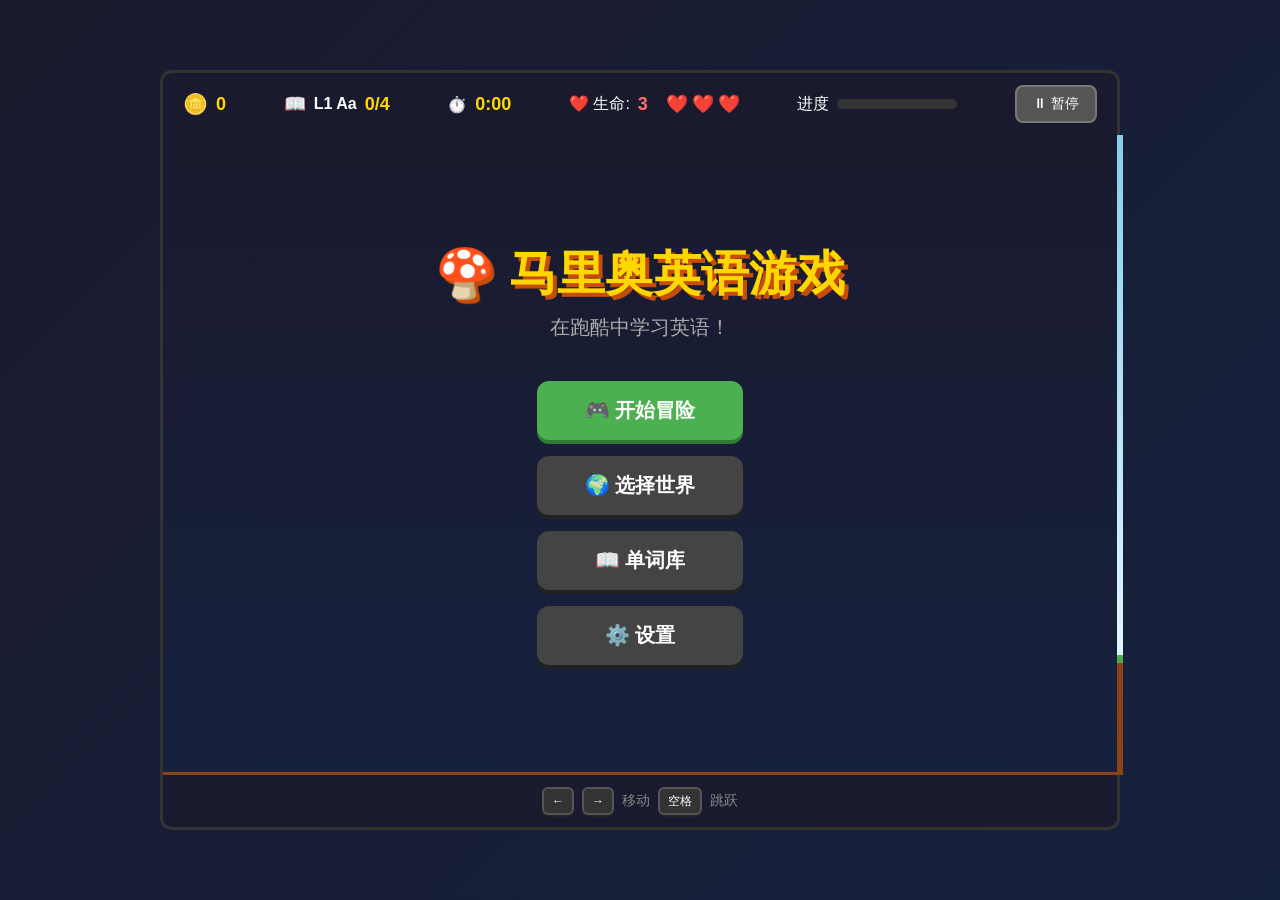
==== index.html @ fed40b37 "feat: 超级马里奥英语单词游戏 - 初始版本 - Canvas 渲染引擎，支持精灵图绘制 - 玩家控制系统（移动、跳跃、二段跳） - 敌人系统（Goomba） - 物品系统（金币、蘑菇、星星） -" ====
<!DOCTYPE html>
<html lang="zh-CN">
<head>
    <meta charset="UTF-8">
    <meta name="viewport" content="width=device-width, initial-scale=1.0">
    <title>🍄 马里奥英语游戏</title>
    <link rel="stylesheet" href="css/game.css">
</head>
<body>
    <div id="game-container">
        <div id="game-header">
            <div class="ui-item">
                <span class="ui-coins">🪙</span>
                <span id="coin-count">0</span>
            </div>
            <div class="ui-item">
                <span class="ui-words">📖</span>
                <span id="level-info">L1 Aa</span>
                <span id="word-progress">0/4</span>
            </div>
            <div class="ui-item">
                <span>⏱️</span>
                <span id="game-timer">0:00</span>
            </div>
            <div class="ui-item lives-display">
                <span>❤️ 生命:</span>
                <span id="lives-count">3</span>
                <div class="lives-hearts" id="lives-hearts">
                    <span class="heart">❤️</span>
                    <span class="heart">❤️</span>
                    <span class="heart">❤️</span>
                </div>
            </div>
            <div class="ui-item">
                <span>进度</span>
                <div class="ui-progress-bar">
                    <div id="progress-fill" class="ui-progress-fill" style="width: 0%"></div>
                </div>
            </div>
            <button id="pause-btn" class="pause-btn">⏸ 暂停</button>
        </div>

        <div id="game-canvas-container">
            <canvas id="game-canvas" width="960" height="640"></canvas>

            <div id="main-menu" class="menu-screen">
                <h1>🍄 马里奥英语游戏</h1>
                <p class="subtitle">在跑酷中学习英语！</p>
                <div class="menu-buttons">
                    <button id="start-btn" class="menu-btn primary">🎮 开始冒险</button>
                    <button id="world-select-btn" class="menu-btn">🌍 选择世界</button>
                    <button id="word-library-btn" class="menu-btn">📖 单词库</button>
                    <button id="settings-btn" class="menu-btn">⚙️ 设置</button>
                </div>
            </div>

            <div id="word-card-modal" class="modal hidden">
                <div class="word-card">
                    <div class="word-card-header">
                        <span id="word-icon" class="word-icon">🍎</span>
                        <div class="word-text">
                            <span id="word-english" class="word-english">apple</span>
                            <span id="word-phonetic" class="word-phonetic">/ˈæpl/</span>
                        </div>
                    </div>
                    <div id="word-sentence" class="word-sentence">
                        I want to eat an <span class="blank"></span>.
                    </div>
                    <div id="word-options" class="word-options">
                    </div>
                </div>
            </div>

            <div id="boss-card-modal" class="modal hidden">
                <div class="boss-screen">
                    <div class="boss-hp-bar">
                        <div id="boss-hp-fill" class="boss-hp-fill" style="width: 100%"></div>
                    </div>
                    <div id="boss-hp-label" class="boss-hp-label">库巴 HP</div>
                    <div id="boss-sprite" class="boss-sprite"></div>
                    <div class="word-card word-card-boss">
                        <div id="boss-progress" class="boss-progress">
                            <div class="boss-dot"></div>
                            <div class="boss-dot"></div>
                            <div class="boss-dot"></div>
                        </div>
                        <div id="boss-sentence" class="word-card-header">
                            <span id="boss-english">I want to eat an ___.</span>
                        </div>
                        <div id="boss-translation" class="word-sentence">
                            我想吃一个___。
                        </div>
                        <div id="boss-options" class="word-options">
                        </div>
                    </div>
                </div>
            </div>

            <div id="level-complete-modal" class="modal hidden">
                <div class="level-complete">
                    <div id="coin-rain" class="coin-rain"></div>
                    <div id="complete-title" class="level-complete-title">🎉 第一关通过！</div>
                    <div id="complete-subtitle" class="level-complete-sub">Letter Aa</div>
                    <div class="level-complete-stats">
                        <div class="stat-box">
                            <div id="correct-count" class="stat-num">4/4</div>
                            <div class="stat-label">答对单词</div>
                        </div>
                        <div class="stat-box">
                            <div id="coins-earned" class="stat-num">25</div>
                            <div class="stat-label">金币</div>
                        </div>
                        <div class="stat-box">
                            <div id="letters-learned" class="stat-num">Aa ✓</div>
                            <div class="stat-label">已学字母</div>
                        </div>
                    </div>
                    <button id="next-level-btn" class="level-complete-btn">进入第二关 →</button>
                </div>
            </div>

            <div id="world-select-modal" class="modal hidden">
                <div class="world-select">
                    <h2>🌍 选择世界</h2>
                    <div id="world-list" class="world-list">
                    </div>
                    <button id="close-world-btn" class="close-btn">← 返回</button>
                </div>
            </div>

            <div id="pause-modal" class="modal hidden">
                <div class="pause-menu">
                    <h2>⏸️ 游戏暂停</h2>
                    <div class="pause-buttons">
                        <button id="resume-btn" class="menu-btn primary">▶️ 继续</button>
                        <button id="restart-btn" class="menu-btn">🔄 重新开始</button>
                        <button id="quit-btn" class="menu-btn">🏠 返回主菜单</button>
                    </div>
                </div>
            </div>

            <div id="level-select-modal" class="modal hidden">
                <div class="level-select">
                    <h2 id="world-title">🌿 世界1：草地王国</h2>
                    <div id="level-list" class="level-list">
                    </div>
                    <button id="close-level-btn" class="close-btn">← 返回</button>
                </div>
            </div>
        </div>

        <div id="game-controls">
            <div class="control-hint">
                <span class="key">←</span> <span class="key">→</span> 移动
                <span class="key">空格</span> 跳跃
            </div>
        </div>
    </div>

    <script src="js/data/words.js"></script>
    <script src="js/data/progress.js"></script>
    <script src="js/engine/Input.js"></script>
    <script src="js/engine/Physics.js"></script>
    <script src="js/engine/SpriteLoader.js"></script>
    <script src="js/engine/Renderer.js"></script>
    <script src="js/engine/SoundManager.js"></script>
    <script src="js/entities/Player.js"></script>
    <script src="js/entities/Goomba.js"></script>
    <script src="js/entities/Items.js"></script>
    <script src="js/entities/Boss.js"></script>
    <script src="js/levels/LevelManager.js"></script>
    <script src="js/ui/WordCard.js"></script>
    <script src="js/ui/GameUI.js"></script>
    <script src="js/engine/GameEngine.js"></script>
    <script src="js/main.js"></script>
</body>
</html>
---- css/game.css ----
:root {
    --sky-blue: #5c94fc;
    --grass-green: #8BCE63;
    --ground-brown: #c84c09;
    --mario-red: #E53935;
    --mario-skin: #FFCCBC;
    --mario-brown: #6D4C41;
    --mario-blue: #1E88E5;
    --mario-yellow: #FDD835;
    --gold: #FFD700;
    --orange: #FFA000;
    --koopa-green: #4CAF50;
    --dark-green: #2E7D32;
    --ui-bg: #1a1a2e;
    --ui-bg-light: #16213e;
}

* {
    margin: 0;
    padding: 0;
    box-sizing: border-box;
}

body {
    font-family: 'Segoe UI', 'Arial', sans-serif;
    background: linear-gradient(135deg, #1a1a2e 0%, #16213e 100%);
    min-height: 100vh;
    display: flex;
    justify-content: center;
    align-items: center;
    color: #fff;
}

#game-container {
    display: flex;
    flex-direction: column;
    align-items: center;
    gap: 0;
}

#game-header {
    width: 960px;
    display: flex;
    justify-content: space-between;
    align-items: center;
    padding: 12px 20px;
    background: var(--ui-bg);
    border-radius: 12px 12px 0 0;
    border: 3px solid #333;
    border-bottom: none;
}

.ui-item {
    display: flex;
    align-items: center;
    gap: 8px;
    font-size: 16px;
}

.ui-coins {
    font-size: 20px;
}

#coin-count, #word-progress, #game-timer {
    color: var(--gold);
    font-weight: 700;
    font-size: 18px;
}

#level-info {
    color: #fff;
    font-weight: 600;
}

.lives-display {
    display: flex;
    align-items: center;
    gap: 8px;
    font-size: 16px;
}

#lives-count {
    color: #ff6b6b;
    font-weight: 700;
    font-size: 18px;
    min-width: 20px;
    display: inline-block;
}

.lives-hearts {
    display: flex;
    gap: 4px;
}

.lives-hearts .heart {
    font-size: 18px;
    transition: all 0.3s ease;
}

.lives-hearts .heart.lost {
    opacity: 0.2;
    filter: grayscale(100%);
}

.ui-words {
    font-size: 18px;
}

.ui-progress-bar {
    width: 120px;
    height: 10px;
    background: #333;
    border-radius: 5px;
    overflow: hidden;
}

.ui-progress-fill {
    height: 100%;
    background: linear-gradient(90deg, var(--koopa-green), #8BC34A);
    border-radius: 5px;
    transition: width 0.3s ease;
}

.pause-btn {
    background: #555;
    color: #fff;
    border: 2px solid #777;
    border-radius: 8px;
    padding: 8px 16px;
    font-size: 14px;
    cursor: pointer;
    transition: all 0.2s;
}

.pause-btn:hover {
    background: #666;
    transform: scale(1.02);
}

#game-canvas-container {
    position: relative;
    width: 960px;
    height: 640px;
    border: 3px solid #333;
    border-top: none;
}

#game-canvas {
    display: block;
    background: var(--sky-blue);
    image-rendering: pixelated;
    image-rendering: crisp-edges;
}

.menu-screen {
    position: absolute;
    top: 0;
    left: 0;
    width: 100%;
    height: 100%;
    display: flex;
    flex-direction: column;
    align-items: center;
    justify-content: center;
    background: linear-gradient(180deg, var(--ui-bg) 0%, var(--ui-bg-light) 100%);
    z-index: 100;
}

.menu-screen.hidden {
    display: none;
}

.menu-screen h1 {
    font-size: 48px;
    color: var(--gold);
    text-shadow: 4px 4px 0 var(--ground-brown);
    margin-bottom: 8px;
}

.menu-screen .subtitle {
    font-size: 20px;
    color: #aaa;
    margin-bottom: 40px;
}

.menu-buttons {
    display: flex;
    flex-direction: column;
    gap: 16px;
}

.menu-btn {
    padding: 16px 48px;
    font-size: 20px;
    font-weight: 600;
    border: none;
    border-radius: 12px;
    cursor: pointer;
    transition: all 0.2s;
    background: #444;
    color: #fff;
    box-shadow: 0 4px 0 #222;
}

.menu-btn:hover {
    transform: translateY(-2px);
    box-shadow: 0 6px 0 #222;
}

.menu-btn:active {
    transform: translateY(2px);
    box-shadow: 0 2px 0 #222;
}

.menu-btn.primary {
    background: var(--koopa-green);
    box-shadow: 0 4px 0 var(--dark-green);
}

.menu-btn.primary:hover {
    background: #5cb85c;
}

.modal {
    position: absolute;
    top: 0;
    left: 0;
    width: 100%;
    height: 100%;
    display: flex;
    align-items: center;
    justify-content: center;
    z-index: 200;
}

.modal.hidden {
    display: none;
}

.word-card {
    width: 420px;
    background: #ffffff;
    border-radius: 16px;
    padding: 24px;
    box-shadow: 0 8px 32px rgba(0, 0, 0, 0.35);
    text-align: center;
    color: #333;
    animation: cardPop 0.3s ease;
}

@keyframes cardPop {
    0% { transform: scale(0.8); opacity: 0; }
    100% { transform: scale(1); opacity: 1; }
}

.word-card-header {
    display: flex;
    align-items: center;
    justify-content: center;
    gap: 12px;
    margin-bottom: 20px;
}

.word-icon {
    font-size: 52px;
    line-height: 1;
}

.word-text {
    display: flex;
    flex-direction: column;
    align-items: flex-start;
}

.word-english {
    font-size: 36px;
    font-weight: 700;
    color: #1a1a2e;
    letter-spacing: 1px;
}

.word-phonetic {
    font-size: 14px;
    color: #888;
    font-style: italic;
    margin-top: 2px;
}

.word-sentence {
    font-size: 17px;
    color: #666;
    margin-bottom: 24px;
    padding: 14px 24px;
    background: #f5f5f5;
    border-radius: 10px;
    line-height: 1.6;
}

.word-sentence .blank {
    display: inline-block;
    width: 100px;
    border-bottom: 3px solid #e53935;
    margin: 0 6px;
    vertical-align: bottom;
}

.word-options {
    display: grid;
    grid-template-columns: 1fr 1fr;
    gap: 14px;
}

.word-option {
    padding: 16px 20px;
    background: #f0f0f0;
    border: 2px solid #e0e0e0;
    border-radius: 10px;
    font-size: 17px;
    font-weight: 500;
    cursor: pointer;
    transition: all 0.15s;
    color: #333;
}

.word-option:hover {
    background: #e8e8e8;
    border-color: #ccc;
}

.word-option.correct {
    background: #E8F5E9;
    border-color: #4CAF50;
    border-width: 2px;
    color: #2E7D32;
    animation: pop 0.2s ease;
}

.word-option.correct::before {
    content: '✓ ';
    color: #4CAF50;
    font-weight: bold;
}

.word-option.wrong {
    background: #FFEBEE;
    border-color: #E53935;
    border-width: 2px;
    color: #C62828;
    animation: shake 0.25s ease;
}

.word-option.wrong::before {
    content: '✗ ';
    color: #E53935;
    font-weight: bold;
}

@keyframes pop {
    0% { transform: scale(1); }
    50% { transform: scale(1.08); }
    100% { transform: scale(1); }
}

@keyframes shake {
    0% { transform: translateX(0); }
    25% { transform: translateX(-8px); }
    50% { transform: translateX(8px); }
    75% { transform: translateX(-4px); }
    100% { transform: translateX(0); }
}

.boss-screen {
    width: 100%;
    height: 100%;
    background: linear-gradient(180deg, #1a0a2e 0%, #2d1b4e 60%, #3d2b1e 62%);
    display: flex;
    flex-direction: column;
    align-items: center;
    justify-content: center;
    position: relative;
}

.boss-hp-bar {
    position: absolute;
    top: 30px;
    left: 50%;
    transform: translateX(-50%);
    width: 250px;
    height: 20px;
    background: #333;
    border-radius: 10px;
    border: 3px solid #666;
    overflow: hidden;
}

.boss-hp-fill {
    height: 100%;
    background: linear-gradient(90deg, var(--mario-red), #FF5722);
    border-radius: 7px;
    transition: width 0.5s ease;
}

.boss-hp-label {
    position: absolute;
    top: 58px;
    left: 50%;
    transform: translateX(-50%);
    font-size: 14px;
    color: #aaa;
}

.boss-sprite {
    position: absolute;
    top: 100px;
    left: 50%;
    transform: translateX(-50%);
    font-size: 120px;
}

.word-card-boss {
    border: 4px solid var(--mario-red);
    position: relative;
    margin-top: 200px;
}

.word-card-boss::before {
    content: '🔥 库巴挑战';
    position: absolute;
    top: -16px;
    left: 50%;
    transform: translateX(-50%);
    background: var(--mario-red);
    color: #fff;
    padding: 6px 20px;
    border-radius: 10px;
    font-size: 14px;
    font-weight: 700;
}

.boss-progress {
    display: flex;
    gap: 10px;
    justify-content: center;
    margin-bottom: 16px;
}

.boss-dot {
    width: 16px;
    height: 16px;
    border-radius: 50%;
    background: #ddd;
    border: 3px solid #bbb;
    transition: all 0.3s;
}

.boss-dot.active {
    background: var(--mario-red);
    border-color: #C62828;
    transform: scale(1.2);
}

.boss-dot.done {
    background: var(--koopa-green);
    border-color: var(--dark-green);
}

.level-complete {
    width: 100%;
    height: 100%;
    background: linear-gradient(180deg, var(--ui-bg) 0%, var(--ui-bg-light) 100%);
    display: flex;
    flex-direction: column;
    align-items: center;
    justify-content: center;
    position: relative;
    overflow: hidden;
}

.level-complete-title {
    font-size: 48px;
    font-weight: 900;
    color: var(--gold);
    text-shadow: 4px 4px 0 var(--ground-brown);
    margin-bottom: 12px;
    animation: bounceIn 0.5s ease;
}

@keyframes bounceIn {
    0% { transform: scale(0); }
    50% { transform: scale(1.2); }
    100% { transform: scale(1); }
}

.level-complete-sub {
    font-size: 22px;
    color: #fff;
    margin-bottom: 24px;
}

.level-complete-stats {
    display: flex;
    gap: 32px;
    margin-bottom: 32px;
}

.stat-box {
    text-align: center;
    background: rgba(255, 255, 255, 0.1);
    padding: 16px 28px;
    border-radius: 16px;
}

.stat-num {
    font-size: 36px;
    font-weight: 900;
    color: var(--gold);
}

.stat-label {
    font-size: 14px;
    color: #aaa;
    margin-top: 6px;
}

.level-complete-btn {
    padding: 16px 40px;
    background: var(--koopa-green);
    color: #fff;
    border: none;
    border-radius: 14px;
    font-size: 20px;
    font-weight: 700;
    cursor: pointer;
    box-shadow: 0 6px 0 var(--dark-green);
    transition: all 0.2s;
}

.level-complete-btn:hover {
    transform: translateY(-3px);
    box-shadow: 0 9px 0 var(--dark-green);
}

.level-complete-btn:active {
    transform: translateY(3px);
    box-shadow: 0 3px 0 var(--dark-green);
}

.coin-rain {
    position: absolute;
    top: 0;
    left: 0;
    width: 100%;
    height: 100%;
    pointer-events: none;
}

.falling-coin {
    position: absolute;
    width: 20px;
    height: 20px;
    background: radial-gradient(circle at 40% 40%, var(--gold), var(--orange));
    border-radius: 50%;
    border: 2px solid #E65100;
    animation: fall linear infinite;
}

@keyframes fall {
    0% {
        transform: translateY(-30px) rotate(0deg);
        opacity: 1;
    }
    100% {
        transform: translateY(670px) rotate(720deg);
        opacity: 0.3;
    }
}

.world-select, .level-select {
    background: var(--ui-bg);
    padding: 32px;
    border-radius: 20px;
    max-width: 600px;
    width: 90%;
    text-align: center;
}

.world-select h2, .level-select h2 {
    font-size: 28px;
    color: var(--gold);
    margin-bottom: 24px;
}

.world-list {
    display: flex;
    flex-direction: column;
    gap: 12px;
    margin-bottom: 24px;
}

.world-item {
    display: flex;
    align-items: center;
    gap: 16px;
    padding: 16px 20px;
    background: rgba(255, 255, 255, 0.05);
    border: 2px solid #444;
    border-radius: 12px;
    cursor: pointer;
    transition: all 0.2s;
}

.world-item:hover:not(.locked) {
    border-color: var(--koopa-green);
    background: rgba(76, 175, 80, 0.15);
}

.world-item.locked {
    opacity: 0.5;
    cursor: not-allowed;
}

.world-item.unlocked {
    border-color: var(--koopa-green);
    background: rgba(76, 175, 80, 0.15);
}

.world-icon {
    font-size: 36px;
}

.world-info {
    flex: 1;
    text-align: left;
}

.world-name {
    font-size: 18px;
    font-weight: 700;
    color: #fff;
    margin-bottom: 4px;
}

.world-progress {
    font-size: 13px;
    color: #888;
}

.world-status {
    font-size: 14px;
    color: var(--koopa-green);
}

.level-list {
    display: grid;
    grid-template-columns: repeat(5, 1fr);
    gap: 12px;
    margin-bottom: 24px;
}

.level-item {
    padding: 16px;
    background: rgba(255, 255, 255, 0.1);
    border: 2px solid #444;
    border-radius: 12px;
    cursor: pointer;
    transition: all 0.2s;
}

.level-item:hover:not(.locked) {
    border-color: var(--koopa-green);
    background: rgba(76, 175, 80, 0.2);
}

.level-item.locked {
    opacity: 0.4;
    cursor: not-allowed;
}

.level-item.completed {
    border-color: var(--koopa-green);
    background: rgba(76, 175, 80, 0.2);
}

.level-item.current {
    border-color: var(--gold);
    background: rgba(255, 215, 0, 0.2);
    box-shadow: 0 0 20px rgba(255, 215, 0, 0.3);
}

.level-num {
    font-size: 24px;
    font-weight: 700;
    color: #fff;
    margin-bottom: 4px;
}

.level-status {
    font-size: 12px;
    color: #888;
}

.close-btn {
    padding: 12px 32px;
    background: #444;
    color: #fff;
    border: none;
    border-radius: 10px;
    font-size: 16px;
    cursor: pointer;
    transition: all 0.2s;
}

.close-btn:hover {
    background: #555;
}

.pause-menu {
    background: var(--ui-bg);
    padding: 40px;
    border-radius: 20px;
    text-align: center;
}

.pause-menu h2 {
    font-size: 32px;
    color: var(--gold);
    margin-bottom: 32px;
}

.pause-buttons {
    display: flex;
    flex-direction: column;
    gap: 16px;
}

#game-controls {
    width: 960px;
    padding: 12px 20px;
    background: var(--ui-bg);
    border-radius: 0 0 12px 12px;
    border: 3px solid #333;
    border-top: none;
    display: flex;
    justify-content: center;
}

.control-hint {
    color: #888;
    font-size: 14px;
    display: flex;
    align-items: center;
    gap: 8px;
}

.key {
    display: inline-flex;
    align-items: center;
    justify-content: center;
    min-width: 32px;
    height: 28px;
    padding: 0 8px;
    background: #333;
    border: 2px solid #555;
    border-radius: 6px;
    font-size: 12px;
    color: #fff;
    box-shadow: 0 2px 0 #222;
}

@media (max-width: 1000px) {
    #game-container {
        transform: scale(0.8);
        transform-origin: top center;
    }
}

@media (max-width: 800px) {
    #game-container {
        transform: scale(0.6);
    }
}
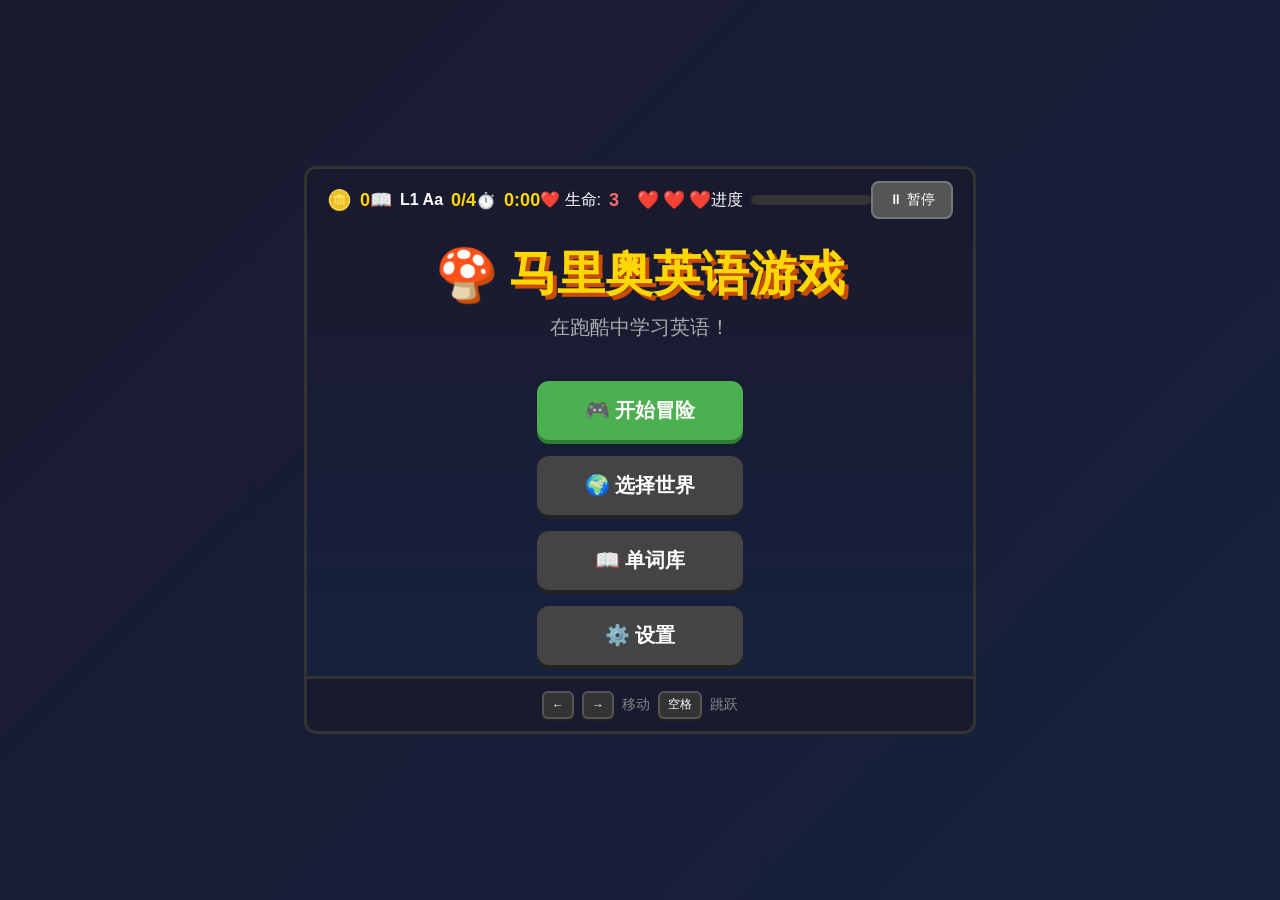
==== commit f94ec1ff: "fix: 移动端完整全屏 - 移除canvas固定尺寸+动态resize+100dvh" ====
--- a/index.html
+++ b/index.html
@@ -1,4 +1,4 @@
-<!DOCTYPE html>
+﻿<!DOCTYPE html>
 <html lang="zh-CN">
 <head>
     <meta charset="UTF-8">
@@ -41,7 +41,7 @@
         </div>
 
         <div id="game-canvas-container">
-            <canvas id="game-canvas" width="960" height="640"></canvas>
+            <canvas id="game-canvas"></canvas>
 
             <div id="main-menu" class="menu-screen">
                 <h1>🍄 马里奥英语游戏</h1>
@@ -153,6 +153,22 @@
             <div class="control-hint">
                 <span class="key">←</span> <span class="key">→</span> 移动
                 <span class="key">空格</span> 跳跃
+            </div>
+        </div>
+        
+        <!-- 手机触摸控制按钮 -->
+        <div id="touch-controls">
+            <div class="touch-left">
+                <button id="touch-left" class="touch-btn">←</button>
+            </div>
+            <div class="touch-right">
+                <button id="touch-right" class="touch-btn">→</button>
+            </div>
+            <div class="touch-jump">
+                <button id="touch-jump" class="touch-btn">↑</button>
+            </div>
+            <div class="touch-fire">
+                <button id="touch-fire" class="touch-btn">🔥</button>
             </div>
         </div>
     </div>
@@ -173,5 +189,84 @@
     <script src="js/ui/GameUI.js"></script>
     <script src="js/engine/GameEngine.js"></script>
     <script src="js/main.js"></script>
+
+    <!-- 初始化手机触摸控制 -->
+    <script>
+        document.addEventListener('DOMContentLoaded', () => {
+            // 等待游戏初始化完成
+            setTimeout(() => {
+                const leftBtn = document.getElementById('touch-left');
+                const rightBtn = document.getElementById('touch-right');
+                const jumpBtn = document.getElementById('touch-jump');
+                const fireBtn = document.getElementById('touch-fire');
+
+                // 左按钮
+                if (leftBtn) {
+                    leftBtn.addEventListener('touchstart', (e) => {
+                        e.preventDefault();
+                        input.setKeyDown('ArrowLeft');
+                    });
+                    leftBtn.addEventListener('touchend', (e) => {
+                        e.preventDefault();
+                        input.setKeyUp('ArrowLeft');
+                    });
+                    leftBtn.addEventListener('touchcancel', (e) => {
+                        input.setKeyUp('ArrowLeft');
+                    });
+                }
+
+                // 右按钮
+                if (rightBtn) {
+                    rightBtn.addEventListener('touchstart', (e) => {
+                        e.preventDefault();
+                        input.setKeyDown('ArrowRight');
+                    });
+                    rightBtn.addEventListener('touchend', (e) => {
+                        e.preventDefault();
+                        input.setKeyUp('ArrowRight');
+                    });
+                    rightBtn.addEventListener('touchcancel', (e) => {
+                        input.setKeyUp('ArrowRight');
+                    });
+                }
+
+                // 跳跃按钮
+                if (jumpBtn) {
+                    jumpBtn.addEventListener('touchstart', (e) => {
+                        e.preventDefault();
+                        input.setKeyDown('Space');
+                        input.justPressed['Space'] = true;
+                    });
+                    jumpBtn.addEventListener('touchend', (e) => {
+                        e.preventDefault();
+                        input.setKeyUp('Space');
+                    });
+                    jumpBtn.addEventListener('touchcancel', (e) => {
+                        input.setKeyUp('Space');
+                    });
+                }
+
+                // 发射火球按钮（如果游戏支持）
+                if (fireBtn) {
+                    fireBtn.addEventListener('touchstart', (e) => {
+                        e.preventDefault();
+                        // 假设火球是用 'F' 键发射
+                        input.setKeyDown('KeyF');
+                        input.justPressed['KeyF'] = true;
+                    });
+                    fireBtn.addEventListener('touchend', (e) => {
+                        e.preventDefault();
+                        input.setKeyUp('KeyF');
+                    });
+                    fireBtn.addEventListener('touchcancel', (e) => {
+                        input.setKeyUp('KeyF');
+                    });
+                }
+
+                console.log('📱 触摸控制已初始化');
+            }, 1000); // 等待1秒确保游戏已加载
+        });
+    </script>
 </body>
 </html>
+
--- a/css/game.css
+++ b/css/game.css
@@ -39,7 +39,8 @@
 }
 
 #game-header {
-    width: 960px;
+    width: 100%;
+    max-width: 960px;
     display: flex;
     justify-content: space-between;
     align-items: center;
@@ -47,6 +48,7 @@
     background: var(--ui-bg);
     border-radius: 12px 12px 0 0;
     border: 3px solid #333;
+    box-sizing: border-box;
     border-bottom: none;
 }
 
@@ -139,14 +141,20 @@
 
 #game-canvas-container {
     position: relative;
-    width: 960px;
-    height: 640px;
+    width: 100%;
+    max-width: 960px;
+    height: auto;
+    aspect-ratio: 960 / 640;
     border: 3px solid #333;
     border-top: none;
+    box-sizing: border-box;
+    overflow: hidden;
 }
 
 #game-canvas {
     display: block;
+    width: 100%;
+    height: 100%;
     background: var(--sky-blue);
     image-rendering: pixelated;
     image-rendering: crisp-edges;
@@ -734,7 +742,8 @@
 }
 
 #game-controls {
-    width: 960px;
+    width: 100%;
+    max-width: 960px;
     padding: 12px 20px;
     background: var(--ui-bg);
     border-radius: 0 0 12px 12px;
@@ -767,15 +776,282 @@
     box-shadow: 0 2px 0 #222;
 }
 
-@media (max-width: 1000px) {
+/* OLD SCALE RULES REMOVED - replaced by responsive layout below */
+
+/* ==================== �ֻ��������ư�ť ==================== */
+#touch-controls {
+    position: fixed;
+    bottom: 20px;
+    left: 0;
+    right: 0;
+    height: 200px;
+    z-index: 9999;
+    display: none;
+}
+
+@media (max-width: 1024px) {
+    #touch-controls {
+        display: block !important;
+    }
+    
+    #game-controls {
+        display: none;
+    }
+}
+
+.touch-left {
+    position: fixed;
+    bottom: 100px;
+    left: 20px;
+    z-index: 10001;
+}
+
+.touch-right {
+    position: fixed;
+    bottom: 100px;
+    left: 105px;
+    z-index: 10001;
+}
+
+.touch-jump {
+    position: fixed;
+    bottom: 100px;
+    right: 20px;
+    z-index: 10001;
+}
+
+.touch-fire {
+    position: fixed;
+    bottom: 190px;
+    right: 20px;
+    z-index: 10001;
+}
+
+.touch-btn {
+    width: 80px;
+    height: 80px;
+    border-radius: 50%;
+    border: 3px solid rgba(255, 255, 255, 0.8);
+    background: rgba(0, 0, 0, 0.5);
+    color: #fff;
+    font-size: 32px;
+    font-weight: bold;
+    cursor: pointer;
+    pointer-events: all;
+    -webkit-tap-highlight-color: transparent;
+    transition: all 0.1s ease;
+    user-select: none;
+    display: flex;
+    justify-content: center;
+    align-items: center;
+}
+
+.touch-btn:active {
+    background: rgba(255, 255, 255, 0.3);
+    transform: scale(0.95);
+}
+
+@media (max-width: 480px) {
+    .touch-btn {
+        width: 60px;
+        height: 60px;
+        font-size: 24px;
+    }
+    
+    .touch-left {
+        left: 10px;
+    }
+    
+    .touch-right {
+        left: 80px;
+    }
+    
+    .touch-jump {
+        right: 10px;
+    }
+    
+    .touch-fire {
+        right: 10px;
+        bottom: 90px;
+    }
+}
+
+/* ==================== Mobile Full-Screen Layout ==================== */
+/* True app-like full-screen: every element fills the viewport, no gaps */
+@media (max-width: 1024px) {
+    html, body {
+        overflow: hidden;
+        width: 100%;
+        height: 100%;
+        margin: 0;
+        padding: 0;
+    }
+
     #game-container {
-        transform: scale(0.8);
-        transform-origin: top center;
-    }
-}
-
-@media (max-width: 800px) {
-    #game-container {
-        transform: scale(0.6);
-    }
-}
+        width: 100vw !important;
+        height: 100dvh !important;   /* dvh = dynamic viewport height (mobile browser chrome aware) */
+        max-width: none !important;
+        padding: 0 !important;
+        margin: 0 !important;
+        gap: 0 !important;
+        overflow: hidden !important;
+        box-sizing: border-box !important;
+        display: flex !important;
+        flex-direction: column !important;
+    }
+
+    #game-header {
+        width: 100% !important;
+        max-width: none !important;
+        box-sizing: border-box !important;
+        border-radius: 0 !important;
+        padding: 4px 10px !important;
+        flex-shrink: 0 !important;
+        min-height: auto !important;
+        z-index: 10 !important;
+    }
+
+    #game-controls {
+        display: none !important;
+    }
+
+    #game-canvas-container {
+        width: 100% !important;
+        flex: 1 1 auto !important;
+        min-height: 0 !important;
+        max-height: none !important;
+        aspect-ratio: unset !important;
+        border-radius: 0 !important;
+        border: none !important;
+        overflow: hidden !important;
+        position: relative !important;
+        padding: 0 !important;
+    }
+
+    /* Canvas: fills container completely (override HTML width/height attrs) */
+    #game-canvas {
+        position: absolute !important;
+        top: 0 !important;
+        left: 0 !important;
+        width: 100% !important;
+        height: 100% !important;
+        display: block !important;
+    }
+
+    /* Menu: fills canvas container completely */
+    .menu-screen {
+        position: absolute !important;
+        width: 100% !important;
+        height: 100% !important;
+        left: 0 !important;
+        top: 0 !important;
+        transform: none !important;
+        box-sizing: border-box !important;
+        overflow-y: auto !important;
+        -webkit-overflow-scrolling: touch !important;
+        display: flex !important;
+        flex-direction: column !important;
+        justify-content: center !important;
+        align-items: center !important;
+        padding: 10px 20px !important;
+        z-index: 5 !important;
+    }
+
+    .menu-screen h1 {
+        font-size: clamp(18px, 5vw, 28px) !important;
+        margin-bottom: 4px !important;
+        text-align: center !important;
+    }
+
+    .menu-screen .subtitle {
+        font-size: clamp(11px, 3vw, 15px) !important;
+        margin-bottom: 12px !important;
+        text-align: center !important;
+    }
+
+    .menu-buttons {
+        width: 100% !important;
+        max-width: 300px !important;
+    }
+
+    .menu-btn {
+        width: 100% !important;
+        padding: 10px 16px !important;
+        font-size: clamp(13px, 4vw, 17px) !important;
+        margin-bottom: 8px !important;
+    }
+
+    /* Touch bar: at the bottom, part of flex flow */
+    #touch-controls {
+        display: flex !important;
+        justify-content: space-between !important;
+        align-items: center !important;
+        position: relative !important;
+        bottom: auto !important;
+        left: auto !important;
+        right: auto !important;
+        top: auto !important;
+        flex-shrink: 0 !important;
+        width: 100% !important;
+        height: 80px !important;
+        min-height: 80px !important;
+        max-height: 80px !important;
+        padding: 8px 15px calc(env(safe-area-inset-bottom) + 5px) 15px !important;
+        box-sizing: border-box !important;
+        z-index: 20 !important;
+        background: rgba(0, 0, 0, 0.7) !important;
+        border-top: 1px solid rgba(255,255,255,0.15) !important;
+    }
+
+    #touch-controls .touch-btn {
+        pointer-events: all;
+        touch-action: manipulation;
+        -webkit-tap-highlight-color: transparent;
+        user-select: none;
+    }
+
+    .touch-left,
+    .touch-right,
+    .touch-jump,
+    .touch-fire {
+        position: static !important;
+        bottom: auto !important;
+        left: auto !important;
+        right: auto !important;
+        top: auto !important;
+    }
+
+    .touch-btn {
+        width: 58px !important;
+        height: 58px !important;
+        font-size: 22px !important;
+        flex-shrink: 0;
+    }
+}
+
+/* Small phone (iPhone SE etc.) */
+@media (max-width: 480px) {
+    .touch-btn {
+        width: 50px;
+        height: 50px;
+        font-size: 20px;
+    }
+
+    #game-canvas-container {
+        height: calc(100vh - 55px - 45px) !important;
+    }
+
+    #touch-controls {
+        height: 55px;
+    }
+
+    #game-header {
+        padding: 8px 10px;
+        flex-wrap: wrap;
+        gap: 4px;
+    }
+
+    .ui-item {
+        font-size: 12px;
+    }
+}
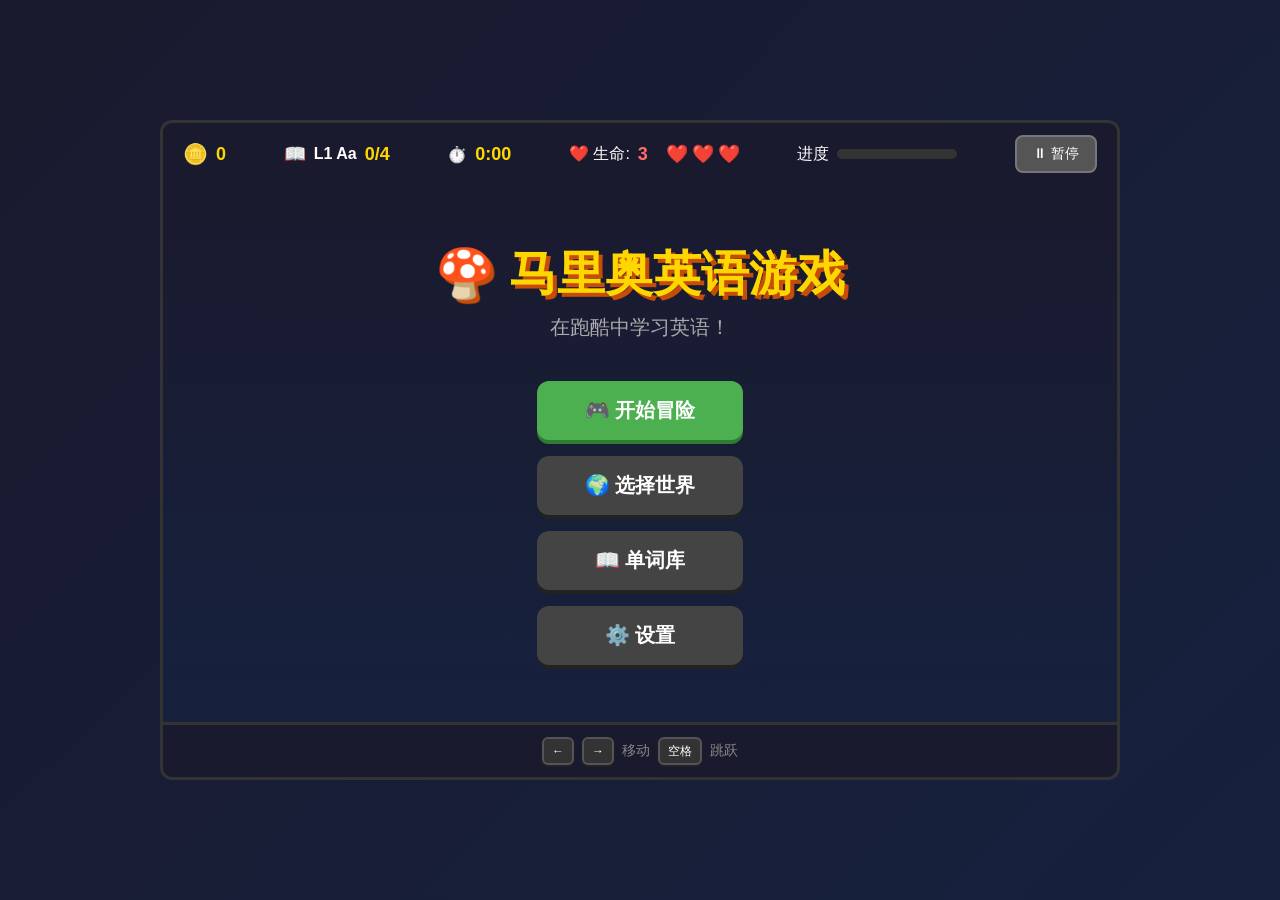
==== commit 5a994ff4: "fix: 960x540分辨率适配 + Boss卡片优化 + 砖块碰撞修复" ====
--- a/index.html
+++ b/index.html
@@ -84,6 +84,7 @@
                             <div class="boss-dot"></div>
                             <div class="boss-dot"></div>
                         </div>
+                        <div id="boss-word-emoji" class="boss-word-emoji">🍎</div>
                         <div id="boss-sentence" class="word-card-header">
                             <span id="boss-english">I want to eat an ___.</span>
                         </div>
--- a/css/game.css
+++ b/css/game.css
@@ -144,7 +144,7 @@
     width: 100%;
     max-width: 960px;
     height: auto;
-    aspect-ratio: 960 / 640;
+    aspect-ratio: 16 / 9;
     border: 3px solid #333;
     border-top: none;
     box-sizing: border-box;
@@ -417,18 +417,22 @@
     color: #aaa;
 }
 
+.boss-word-emoji {
+    font-size: 64px;
+    text-align: center;
+    margin-bottom: 10px;
+    filter: drop-shadow(0 4px 8px rgba(0,0,0,0.3));
+}
+
 .boss-sprite {
-    position: absolute;
-    top: 100px;
-    left: 50%;
-    transform: translateX(-50%);
-    font-size: 120px;
+    font-size: 80px;
+    margin-bottom: 8px;
 }
 
 .word-card-boss {
     border: 4px solid var(--mario-red);
     position: relative;
-    margin-top: 200px;
+    margin-top: 0;
 }
 
 .word-card-boss::before {
@@ -920,7 +924,7 @@
         flex: 1 1 auto !important;
         min-height: 0 !important;
         max-height: none !important;
-        aspect-ratio: unset !important;
+        /* 移除 aspect-ratio: unset — 由 JS letterbox 控制显示比例 */
         border-radius: 0 !important;
         border: none !important;
         overflow: hidden !important;
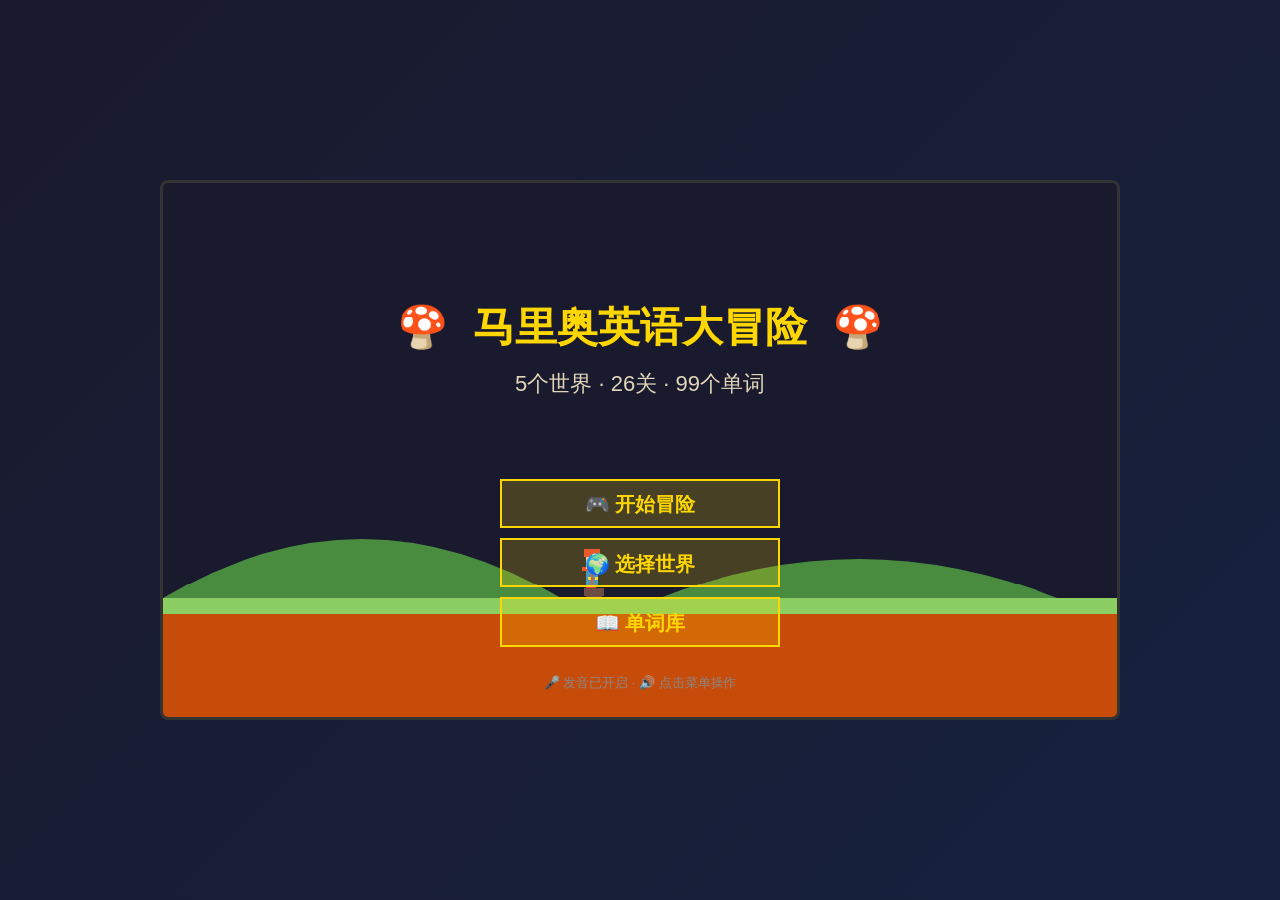
==== commit 24fe7490: "Deploy Mario English Game" ====
--- a/index.html
+++ b/index.html
@@ -1,273 +1,582 @@
-﻿<!DOCTYPE html>
+<!DOCTYPE html>
 <html lang="zh-CN">
 <head>
-    <meta charset="UTF-8">
-    <meta name="viewport" content="width=device-width, initial-scale=1.0">
-    <title>🍄 马里奥英语游戏</title>
-    <link rel="stylesheet" href="css/game.css">
+<meta charset="UTF-8">
+<meta name="viewport" content="width=device-width, initial-scale=1.0, user-scalable=no">
+<title>🍄 马里奥英语大冒险</title>
+<style>
+:root{--gold:#FFD700;--red:#E53935;--skin:#FFCCBC;--brown:#6D4C41;--blue:#1E88E5;--yellow:#FDD835;--white:#fff;--darkblue:#1565C0;--sky:#5c94fc;--grass:#4CAF50;--ground:#c84c09;--dark:#1a1a2e;--card:#FBF8F0;--green:#2E7D32}
+*{margin:0;padding:0;box-sizing:border-box}
+body{font-family:'Segoe UI','PingFang SC','Microsoft YaHei',sans-serif;background:linear-gradient(135deg,#1a1a2e,#16213e);display:flex;justify-content:center;align-items:center;height:100vh;overflow:hidden;touch-action:none;-webkit-user-select:none;user-select:none}
+#container{position:relative;width:960px;height:540px}
+canvas{display:block;border:3px solid #333;border-radius:8px;image-rendering:pixelated}
+#ui-bar{position:absolute;top:0;left:0;right:0;padding:6px 16px;display:none;justify-content:space-between;align-items:center;background:rgba(26,26,46,0.9);border-radius:8px 8px 0 0;z-index:10;color:#fff;font-size:14px;font-weight:700}
+#ui-bar.show{display:flex}
+.ui-i{display:flex;align-items:center;gap:4px}.ui-i .val{color:var(--gold)}
+#pause-btn{position:absolute;top:8px;right:8px;z-index:11;width:36px;height:36px;border-radius:50%;border:2px solid var(--gold);background:rgba(26,26,46,0.8);color:var(--gold);font-size:16px;cursor:pointer;display:none;align-items:center;justify-content:center}
+#pause-btn.show{display:flex}
+/* Word modal */
+#word-modal{position:absolute;top:0;left:0;right:0;bottom:0;display:flex;align-items:center;justify-content:center;z-index:20;pointer-events:none}
+#word-modal.active{pointer-events:auto}
+#word-modal .card{width:380px;background:var(--card);border:3px solid #C4A35A;border-radius:16px;padding:28px 24px;text-align:center;box-shadow:0 8px 32px rgba(0,0,0,0.5);display:none}
+#word-modal.active .card{display:block;animation:popIn .3s ease-out}
+@keyframes popIn{from{transform:scale(0.8);opacity:0}to{transform:scale(1);opacity:1}}
+.card .icon{font-size:48px;line-height:1}.card .word-title{font-size:28px;font-weight:900;color:var(--dark);margin:8px 0;letter-spacing:2px}
+.card .phonetic{font-size:14px;color:#888;margin-bottom:12px}
+.card .sentence{font-size:18px;color:#555;margin-bottom:24px}.card .sentence b{color:var(--red);font-size:22px}
+.card .options{display:flex;flex-wrap:wrap;gap:10px;justify-content:center}
+.card .opt{flex:1 1 40%;min-width:120px;padding:14px 8px;font-size:18px;font-weight:700;border:2px solid #C4A35A;border-radius:12px;background:#fff;color:var(--dark);cursor:pointer;transition:all .15s}
+.card .opt:hover{background:#C4A35A;color:#fff}
+.card .opt.correct{background:#4CAF50!important;color:#fff!important;border-color:#2E7D32!important}
+.card .opt.wrong{background:#E53935!important;color:#fff!important;border-color:#B71C1C!important}
+.card .opt:disabled{pointer-events:none}
+.card .feedback{font-size:16px;margin-top:16px;min-height:24px;font-weight:700}
+/* Boss modal */
+#boss-modal{position:absolute;top:0;left:0;right:0;bottom:0;display:flex;align-items:center;justify-content:center;z-index:20;pointer-events:none}
+#boss-modal.active{pointer-events:auto}
+#boss-modal .boss-card{width:440px;background:linear-gradient(135deg,#1a1a2e,#16213e);border:3px solid #E53935;border-radius:16px;padding:28px 24px;text-align:center;box-shadow:0 8px 48px rgba(229,57,53,0.3);display:none;color:#fff}
+#boss-modal.active .boss-card{display:block;animation:popIn .3s ease-out}
+.boss-card .boss-icon{font-size:56px}.boss-card .boss-title{font-size:22px;font-weight:900;color:#E53935;margin:8px 0}
+.boss-card .boss-sentence{font-size:20px;color:#E0D5B8;margin-bottom:20px}
+.boss-card .boss-sentence b{color:var(--gold);font-size:24px}
+.boss-card .boss-hint{display:flex;justify-content:center;gap:20px;margin-bottom:16px;font-size:28px}
+.boss-card .boss-options{display:flex;flex-wrap:wrap;gap:10px;justify-content:center}
+.boss-card .boss-opt{flex:1 1 40%;min-width:130px;padding:14px 8px;font-size:18px;font-weight:700;border:2px solid var(--gold);border-radius:12px;background:transparent;color:var(--gold);cursor:pointer;transition:all .15s}
+.boss-card .boss-opt:hover{background:var(--gold);color:var(--dark)}
+.boss-card .boss-opt.b-correct{background:#4CAF50!important;color:#fff!important;border-color:#2E7D32!important}
+.boss-card .boss-opt.b-wrong{background:#E53935!important;color:#fff!important;border-color:#B71C1C!important}
+.boss-card .boss-opt:disabled{pointer-events:none}
+.boss-card .boss-fb{font-size:16px;margin-top:16px;min-height:24px;font-weight:700}
+/* Pause overlay */
+#pause-overlay{position:absolute;top:0;left:0;right:0;bottom:0;background:rgba(10,10,30,0.9);display:none;align-items:center;justify-content:center;z-index:25;flex-direction:column;color:#fff;gap:20px}
+#pause-overlay.show{display:flex}
+#pause-overlay h2{font-size:36px;color:var(--gold)}
+#pause-overlay button{padding:14px 40px;font-size:20px;font-weight:700;border:2px solid var(--gold);border-radius:12px;background:transparent;color:var(--gold);cursor:pointer;min-width:220px}
+#pause-overlay button:hover{background:var(--gold);color:var(--dark)}
+/* Word book */
+#wordbook{position:absolute;top:0;left:0;right:0;bottom:0;background:rgba(10,10,30,0.95);display:none;align-items:center;justify-content:center;z-index:25;flex-direction:column;color:#fff;overflow-y:auto;padding:20px}
+#wordbook.show{display:flex}
+#wordbook h2{font-size:28px;color:var(--gold);margin-bottom:16px}
+#wordbook .wb-grid{display:grid;grid-template-columns:repeat(auto-fill,minmax(130px,1fr));gap:10px;width:100%;max-width:880px}
+#wordbook .wb-word{padding:10px;border:2px solid #444;border-radius:10px;text-align:center;background:rgba(255,255,255,0.05);color:#ccc;font-size:15px}
+#wordbook .wb-word.learned{border-color:var(--gold);background:rgba(255,215,0,0.1);color:#fff}
+#wordbook .wb-icon{font-size:24px}#wordbook .wb-en{font-weight:700;font-size:17px}#wordbook .wb-zh{font-size:13px;color:#aaa}
+#wordbook .wb-back{margin-top:20px;padding:12px 36px;font-size:18px;font-weight:700;border:2px solid var(--gold);border-radius:12px;background:transparent;color:var(--gold);cursor:pointer}
+/* Mobile */
+#mobile-ctrl{position:absolute;bottom:8px;left:0;right:0;display:none;justify-content:space-between;padding:0 16px;z-index:15}
+.ctrl{width:52px;height:52px;border-radius:50%;border:2px solid var(--gold);background:rgba(26,26,46,0.7);color:var(--gold);font-size:20px;display:flex;align-items:center;justify-content:center}
+@media(max-width:980px){#container{width:100vw;height:56vw;max-height:540px}#mobile-ctrl{display:flex}}
+</style>
 </head>
 <body>
-    <div id="game-container">
-        <div id="game-header">
-            <div class="ui-item">
-                <span class="ui-coins">🪙</span>
-                <span id="coin-count">0</span>
-            </div>
-            <div class="ui-item">
-                <span class="ui-words">📖</span>
-                <span id="level-info">L1 Aa</span>
-                <span id="word-progress">0/4</span>
-            </div>
-            <div class="ui-item">
-                <span>⏱️</span>
-                <span id="game-timer">0:00</span>
-            </div>
-            <div class="ui-item lives-display">
-                <span>❤️ 生命:</span>
-                <span id="lives-count">3</span>
-                <div class="lives-hearts" id="lives-hearts">
-                    <span class="heart">❤️</span>
-                    <span class="heart">❤️</span>
-                    <span class="heart">❤️</span>
-                </div>
-            </div>
-            <div class="ui-item">
-                <span>进度</span>
-                <div class="ui-progress-bar">
-                    <div id="progress-fill" class="ui-progress-fill" style="width: 0%"></div>
-                </div>
-            </div>
-            <button id="pause-btn" class="pause-btn">⏸ 暂停</button>
-        </div>
-
-        <div id="game-canvas-container">
-            <canvas id="game-canvas"></canvas>
-
-            <div id="main-menu" class="menu-screen">
-                <h1>🍄 马里奥英语游戏</h1>
-                <p class="subtitle">在跑酷中学习英语！</p>
-                <div class="menu-buttons">
-                    <button id="start-btn" class="menu-btn primary">🎮 开始冒险</button>
-                    <button id="world-select-btn" class="menu-btn">🌍 选择世界</button>
-                    <button id="word-library-btn" class="menu-btn">📖 单词库</button>
-                    <button id="settings-btn" class="menu-btn">⚙️ 设置</button>
-                </div>
-            </div>
-
-            <div id="word-card-modal" class="modal hidden">
-                <div class="word-card">
-                    <div class="word-card-header">
-                        <span id="word-icon" class="word-icon">🍎</span>
-                        <div class="word-text">
-                            <span id="word-english" class="word-english">apple</span>
-                            <span id="word-phonetic" class="word-phonetic">/ˈæpl/</span>
-                        </div>
-                    </div>
-                    <div id="word-sentence" class="word-sentence">
-                        I want to eat an <span class="blank"></span>.
-                    </div>
-                    <div id="word-options" class="word-options">
-                    </div>
-                </div>
-            </div>
-
-            <div id="boss-card-modal" class="modal hidden">
-                <div class="boss-screen">
-                    <div class="boss-hp-bar">
-                        <div id="boss-hp-fill" class="boss-hp-fill" style="width: 100%"></div>
-                    </div>
-                    <div id="boss-hp-label" class="boss-hp-label">库巴 HP</div>
-                    <div id="boss-sprite" class="boss-sprite"></div>
-                    <div class="word-card word-card-boss">
-                        <div id="boss-progress" class="boss-progress">
-                            <div class="boss-dot"></div>
-                            <div class="boss-dot"></div>
-                            <div class="boss-dot"></div>
-                        </div>
-                        <div id="boss-word-emoji" class="boss-word-emoji">🍎</div>
-                        <div id="boss-sentence" class="word-card-header">
-                            <span id="boss-english">I want to eat an ___.</span>
-                        </div>
-                        <div id="boss-translation" class="word-sentence">
-                            我想吃一个___。
-                        </div>
-                        <div id="boss-options" class="word-options">
-                        </div>
-                    </div>
-                </div>
-            </div>
-
-            <div id="level-complete-modal" class="modal hidden">
-                <div class="level-complete">
-                    <div id="coin-rain" class="coin-rain"></div>
-                    <div id="complete-title" class="level-complete-title">🎉 第一关通过！</div>
-                    <div id="complete-subtitle" class="level-complete-sub">Letter Aa</div>
-                    <div class="level-complete-stats">
-                        <div class="stat-box">
-                            <div id="correct-count" class="stat-num">4/4</div>
-                            <div class="stat-label">答对单词</div>
-                        </div>
-                        <div class="stat-box">
-                            <div id="coins-earned" class="stat-num">25</div>
-                            <div class="stat-label">金币</div>
-                        </div>
-                        <div class="stat-box">
-                            <div id="letters-learned" class="stat-num">Aa ✓</div>
-                            <div class="stat-label">已学字母</div>
-                        </div>
-                    </div>
-                    <button id="next-level-btn" class="level-complete-btn">进入第二关 →</button>
-                </div>
-            </div>
-
-            <div id="world-select-modal" class="modal hidden">
-                <div class="world-select">
-                    <h2>🌍 选择世界</h2>
-                    <div id="world-list" class="world-list">
-                    </div>
-                    <button id="close-world-btn" class="close-btn">← 返回</button>
-                </div>
-            </div>
-
-            <div id="pause-modal" class="modal hidden">
-                <div class="pause-menu">
-                    <h2>⏸️ 游戏暂停</h2>
-                    <div class="pause-buttons">
-                        <button id="resume-btn" class="menu-btn primary">▶️ 继续</button>
-                        <button id="restart-btn" class="menu-btn">🔄 重新开始</button>
-                        <button id="quit-btn" class="menu-btn">🏠 返回主菜单</button>
-                    </div>
-                </div>
-            </div>
-
-            <div id="level-select-modal" class="modal hidden">
-                <div class="level-select">
-                    <h2 id="world-title">🌿 世界1：草地王国</h2>
-                    <div id="level-list" class="level-list">
-                    </div>
-                    <button id="close-level-btn" class="close-btn">← 返回</button>
-                </div>
-            </div>
-        </div>
-
-        <div id="game-controls">
-            <div class="control-hint">
-                <span class="key">←</span> <span class="key">→</span> 移动
-                <span class="key">空格</span> 跳跃
-            </div>
-        </div>
-        
-        <!-- 手机触摸控制按钮 -->
-        <div id="touch-controls">
-            <div class="touch-left">
-                <button id="touch-left" class="touch-btn">←</button>
-            </div>
-            <div class="touch-right">
-                <button id="touch-right" class="touch-btn">→</button>
-            </div>
-            <div class="touch-jump">
-                <button id="touch-jump" class="touch-btn">↑</button>
-            </div>
-            <div class="touch-fire">
-                <button id="touch-fire" class="touch-btn">🔥</button>
-            </div>
-        </div>
-    </div>
-
-    <script src="js/data/words.js"></script>
-    <script src="js/data/progress.js"></script>
-    <script src="js/engine/Input.js"></script>
-    <script src="js/engine/Physics.js"></script>
-    <script src="js/engine/SpriteLoader.js"></script>
-    <script src="js/engine/Renderer.js"></script>
-    <script src="js/engine/SoundManager.js"></script>
-    <script src="js/entities/Player.js"></script>
-    <script src="js/entities/Goomba.js"></script>
-    <script src="js/entities/Items.js"></script>
-    <script src="js/entities/Boss.js"></script>
-    <script src="js/levels/LevelManager.js"></script>
-    <script src="js/ui/WordCard.js"></script>
-    <script src="js/ui/GameUI.js"></script>
-    <script src="js/engine/GameEngine.js"></script>
-    <script src="js/main.js"></script>
-
-    <!-- 初始化手机触摸控制 -->
-    <script>
-        document.addEventListener('DOMContentLoaded', () => {
-            // 等待游戏初始化完成
-            setTimeout(() => {
-                const leftBtn = document.getElementById('touch-left');
-                const rightBtn = document.getElementById('touch-right');
-                const jumpBtn = document.getElementById('touch-jump');
-                const fireBtn = document.getElementById('touch-fire');
-
-                // 左按钮
-                if (leftBtn) {
-                    leftBtn.addEventListener('touchstart', (e) => {
-                        e.preventDefault();
-                        input.setKeyDown('ArrowLeft');
-                    });
-                    leftBtn.addEventListener('touchend', (e) => {
-                        e.preventDefault();
-                        input.setKeyUp('ArrowLeft');
-                    });
-                    leftBtn.addEventListener('touchcancel', (e) => {
-                        input.setKeyUp('ArrowLeft');
-                    });
-                }
-
-                // 右按钮
-                if (rightBtn) {
-                    rightBtn.addEventListener('touchstart', (e) => {
-                        e.preventDefault();
-                        input.setKeyDown('ArrowRight');
-                    });
-                    rightBtn.addEventListener('touchend', (e) => {
-                        e.preventDefault();
-                        input.setKeyUp('ArrowRight');
-                    });
-                    rightBtn.addEventListener('touchcancel', (e) => {
-                        input.setKeyUp('ArrowRight');
-                    });
-                }
-
-                // 跳跃按钮
-                if (jumpBtn) {
-                    jumpBtn.addEventListener('touchstart', (e) => {
-                        e.preventDefault();
-                        input.setKeyDown('Space');
-                        input.justPressed['Space'] = true;
-                    });
-                    jumpBtn.addEventListener('touchend', (e) => {
-                        e.preventDefault();
-                        input.setKeyUp('Space');
-                    });
-                    jumpBtn.addEventListener('touchcancel', (e) => {
-                        input.setKeyUp('Space');
-                    });
-                }
-
-                // 发射火球按钮（如果游戏支持）
-                if (fireBtn) {
-                    fireBtn.addEventListener('touchstart', (e) => {
-                        e.preventDefault();
-                        // 假设火球是用 'F' 键发射
-                        input.setKeyDown('KeyF');
-                        input.justPressed['KeyF'] = true;
-                    });
-                    fireBtn.addEventListener('touchend', (e) => {
-                        e.preventDefault();
-                        input.setKeyUp('KeyF');
-                    });
-                    fireBtn.addEventListener('touchcancel', (e) => {
-                        input.setKeyUp('KeyF');
-                    });
-                }
-
-                console.log('📱 触摸控制已初始化');
-            }, 1000); // 等待1秒确保游戏已加载
-        });
-    </script>
+<div id="container">
+<canvas id="c"></canvas>
+<div id="ui-bar"><div class="ui-i"><span>🪙</span><span class="val" id="coin-display">0</span></div><div class="ui-i"><span>📖</span><span class="val" id="level-display">L1</span></div><div class="ui-i"><span>⏱</span><span class="val" id="time-display">0:00</span></div><div class="ui-i"><span>❤️</span><span id="lives-display"></span></div></div>
+<button id="pause-btn" onclick="togglePause()">⏸</button>
+<div id="word-modal"><div class="card"><div class="icon" id="w-icon"></div><div class="word-title" id="w-word"></div><div class="phonetic" id="w-phonetic"></div><div class="sentence" id="w-sentence"></div><div class="options" id="w-options"></div><div class="feedback" id="w-feedback"></div></div></div>
+<div id="boss-modal"><div class="boss-card"><div class="boss-icon">🐢🔥</div><div class="boss-title">⚔️ 库巴 Boss 战！</div><div class="boss-hint" id="b-hint"></div><div class="boss-sentence" id="b-sentence"></div><div class="boss-options" id="b-options"></div><div class="boss-fb" id="b-fb"></div><div style="margin-top:12px;color:#888;font-size:13px" id="boss-progress"></div></div></div>
+<div id="pause-overlay"><h2>⏸ 暂停</h2><button onclick="togglePause()">▶ 继续</button><button onclick="resetLevel()">🔄 重新开始</button><button onclick="goToMenu()">🏠 返回主菜单</button></div>
+<div id="wordbook"><h2>📖 单词库</h2><div class="wb-grid" id="wb-grid"></div><button class="wb-back" onclick="closeWordbook()">← 返回</button></div>
+<div id="mobile-ctrl"><button class="ctrl" id="b-left">◀</button><button class="ctrl" id="b-jump">▲</button><button class="ctrl" id="b-right">▶</button></div>
+</div>
+<script>
+// ===== CANVAS & STATE =====
+const canvas=document.getElementById('c'),ctx=canvas.getContext('2d');
+canvas.width=960;canvas.height=540;
+const W=960,H=540,GROUND=420;
+
+let scene='menu'; // menu|worlds|levels|playing|quiz|win|dead
+let curLevel=null; // {world:1,level:1}
+let player,camera,coins,lives,time,frame;
+let levelData,quizIdx,quizAnswered,quizCorrect,triggeredQuiz;
+let keys={},particles=[],invincible=0;
+let bossPhase,bossQIdx,bossCorrect,bossRetreat;
+let shell=null,enemies=[],hitItems=[];
+let paused=false;
+
+// Learned words tracking
+let learnedWords=JSON.parse(localStorage.getItem('marioWords')||'[]');
+
+// ===== ALL WORD DATA =====
+const ALL_WORDS = {
+  '1-1':[{w:'apple',p:'/ˈæpl/',icon:'🍎',s:'I want to eat an ___.',o:['苹果','猫','蝙蝠','书包'],a:'苹果'},
+         {w:'cat',p:'/kæt/',icon:'🐱',s:'The ___ is sleeping on the sofa.',o:['书包','蝙蝠','猫','苹果'],a:'猫'},
+         {w:'bat',p:'/bæt/',icon:'🦇',s:'A ___ can fly at night.',o:['猫','苹果','书包','蝙蝠'],a:'蝙蝠'},
+         {w:'bag',p:'/bæɡ/',icon:'🎒',s:'I put my book in the ___.',o:['蝙蝠','猫','苹果','书包'],a:'书包'}],
+  '1-2':[{w:'baby',p:'/ˈbeɪbi/',icon:'👶',s:'It is a ___.',o:['婴儿','香蕉','球','男孩'],a:'婴儿'},
+         {w:'banana',p:'/bəˈnɑːnə/',icon:'🍌',s:'It is a ___.',o:['球','男孩','婴儿','香蕉'],a:'香蕉'},
+         {w:'ball',p:'/bɔːl/',icon:'⚽',s:'It is a ___.',o:['男孩','香蕉','婴儿','球'],a:'球'},
+         {w:'boy',p:'/bɔɪ/',icon:'👦',s:'It is a ___.',o:['香蕉','球','婴儿','男孩'],a:'男孩'}],
+};
+// Boss questions for L2 (mix L1+L2 words)
+const BOSS_QUESTIONS = [
+  {s:'I want to eat an ___.',hint:'🍎 苹果 / 🐱 猫 / 🏠  / ⚽ 球',o:['apple','cat','ball','boy'],a:'apple',icons:['🍎','🐱','⚽','👦']},
+  {s:'It is a ___.',hint:'🍌 / 🦇 / 🐱 / 👶',o:['banana','bat','cat','baby'],a:'banana',icons:['🍌','🦇','🐱','👶']},
+  {s:'The ___ is sleeping on the sofa.',hint:'🐱 猫 / 🎒 包 / 👦 男孩 / 🍎 苹果',o:['cat','bag','boy','apple'],a:'cat',icons:['🐱','🎒','👦','🍎']},
+];
+
+// Level config
+const LEVELS = {};
+ALL_WORDS['1-1'].forEach((wd,i)=>{
+  LEVELS['1-1']={words:ALL_WORDS['1-1'],quizzes:[{x:[400,1000,1600,2200][i]}],hasBoss:false,worldName:'🌿 草地王国'};
+});
+ALL_WORDS['1-2'].forEach((wd,i)=>{
+  LEVELS['1-2']={words:ALL_WORDS['1-2'],quizzes:[{x:[550,1150,1650,2200][i]}],hasBoss:true,worldName:'🌿 草地王国'};
+});
+
+// ===== PRONUNCIATION =====
+const synth=window.speechSynthesis;let soundOn=true;
+function speak(text,rate=0.7){
+  if(!soundOn||!synth)return;synth.cancel();
+  const u=new SpeechSynthesisUtterance(text);u.lang='en-US';u.rate=rate;u.pitch=1.1;synth.speak(u);
+}
+
+// ===== DRAWING FUNCTIONS =====
+function drawPixelChar(x,y,facing,big){
+  const s=big?1.5:1,ox=x,oy=y;ctx.save();
+  if(facing===-1){ctx.translate(ox+16*s,0);ctx.scale(-1,1);x=-ox-16*s;}
+  ctx.fillStyle='#E53935';ctx.fillRect(x+6*s,oy+18*s,10*s,20*s);ctx.fillRect(x+2*s,oy+16*s,14*s,4*s);
+  ctx.fillStyle='#FFCCBC';ctx.fillRect(x+6*s,oy+4*s,12*s,14*s);
+  ctx.fillStyle='#E53935';ctx.fillRect(x+4*s,oy-2*s,16*s,8*s);
+  ctx.fillStyle='#fff';ctx.fillRect(x+8*s,oy+8*s,4*s,4*s);ctx.fillRect(x+14*s,oy+8*s,4*s,4*s);
+  ctx.fillStyle='#000';ctx.fillRect(x+10*s,oy+10*s,2*s,2*s);ctx.fillRect(x+16*s,oy+10*s,2*s,2*s);
+  ctx.fillStyle='#1E88E5';ctx.fillRect(x+6*s,oy+20*s,5*s,16*s);ctx.fillRect(x+13*s,oy+20*s,5*s,16*s);
+  ctx.fillStyle='#FDD835';ctx.fillRect(x+8*s,oy+26*s,3*s,3*s);ctx.fillRect(x+15*s,oy+26*s,3*s,3*s);
+  ctx.fillStyle='#6D4C41';ctx.fillRect(x+4*s,oy+38*s,10*s,8*s);ctx.fillRect(x+14*s,oy+38*s,10*s,8*s);
+  if(!player||!player.onGround){ctx.fillStyle='#6D4C41';ctx.fillRect(x+6*s,oy+42*s,8*s,5*s);ctx.fillRect(x+14*s,oy+42*s,8*s,5*s);}
+  ctx.restore();
+}
+function drawGoomba(e){
+  ctx.fillStyle='#8B4513';ctx.fillRect(e.x,e.y,28,28);ctx.fillStyle='#A0522D';ctx.fillRect(e.x+3,e.y+3,22,22);
+  ctx.fillStyle='#fff';ctx.fillRect(e.x+5,e.y+6,6,6);ctx.fillRect(e.x+17,e.y+6,6,6);
+  ctx.fillStyle='#000';ctx.fillRect(e.x+8,e.y+9,3,3);ctx.fillRect(e.x+20,e.y+9,3,3);
+  const ft=Math.sin(frame*0.15)*2;ctx.fillStyle='#000';ctx.fillRect(e.x+2,e.y+24+ft,6,4);ctx.fillRect(e.x+20,e.y+24-ft,6,4);
+}
+function drawKoopa(e){
+  ctx.fillStyle='#4CAF50';ctx.fillRect(e.x+2,e.y+2,24,24);ctx.fillStyle='#2E7D32';ctx.fillRect(e.x+6,e.y+6,16,12);
+  ctx.fillStyle='#FFD700';ctx.fillRect(e.x+2,e.y,24,8);ctx.fillStyle='#fff';ctx.fillRect(e.x+7,e.y+10,5,5);ctx.fillRect(e.x+16,e.y+10,5,5);
+  ctx.fillStyle='#000';ctx.fillRect(e.x+9,e.y+12,2,2);ctx.fillRect(e.x+18,e.y+12,2,2);
+  ctx.fillStyle='#FFA000';ctx.fillRect(e.x+2,e.y+22,6,6);ctx.fillRect(e.x+20,e.y+22,6,6);
+}
+function drawShell(s){ctx.fillStyle='#2E7D32';ctx.fillRect(s.x,s.y,28,16);ctx.fillStyle='#4CAF50';ctx.fillRect(s.x+4,s.y+2,20,12);ctx.fillStyle='#FFD700';ctx.fillRect(s.x+6,s.y-2,16,6);}
+function drawBrick(x,y,item){
+  ctx.fillStyle='#8B6914';ctx.fillRect(x,y,64,32);ctx.fillStyle='#A0782C';
+  for(let bx=0;bx<64;bx+=16)for(let by=0;by<32;by+=8)ctx.fillRect(x+bx+2,y+by+2,12,4);
+  ctx.fillStyle='#C4A35A';ctx.fillRect(x,y,64,3);
+  if(item&&!hitItems.find(h=>h.x===x+20&&h.hit)){ctx.fillStyle='#FFD700';ctx.font='bold 14px serif';ctx.textAlign='center';ctx.fillText('?',x+32,y+22);}
+}
+function drawPipe(x,y){ctx.fillStyle='#4CAF50';ctx.fillRect(x,y,64,60);ctx.fillStyle='#2E7D32';ctx.fillRect(x,y,64,16);ctx.fillStyle='#1B5E20';ctx.fillRect(x-4,y,8,60);ctx.fillRect(x+60,y,8,60);}
+function drawBoss(bx,by){
+  ctx.fillStyle='#4CAF50';ctx.beginPath();ctx.ellipse(bx+50,by+40,45,30,0,0,Math.PI*2);ctx.fill();
+  ctx.fillStyle='#FFD700';ctx.fillRect(bx+10,by-10,80,50);ctx.fillStyle='#2E7D32';ctx.fillRect(bx+15,by-5,70,35);
+  ctx.fillStyle='#fff';ctx.fillRect(bx+25,by-2,15,18);ctx.fillRect(bx+60,by-2,15,18);
+  ctx.fillStyle='#E53935';ctx.fillRect(bx+29,by+4,8,8);ctx.fillRect(bx+64,by+4,8,8);
+  ctx.fillStyle='#8B4513';ctx.beginPath();ctx.moveTo(bx+15,by-12);ctx.lineTo(bx+30,by-35);ctx.lineTo(bx+40,by-12);ctx.fill();
+  ctx.beginPath();ctx.moveTo(bx+60,by-12);ctx.lineTo(bx+75,by-35);ctx.lineTo(bx+85,by-12);ctx.fill();
+  ctx.fillStyle='#FFA000';ctx.fillRect(bx+10,by+60,25,18);ctx.fillRect(bx+65,by+60,25,18);
+  ctx.fillStyle='#E53935';ctx.beginPath();ctx.ellipse(bx+50,by+80,30,20,0,0,Math.PI*2);ctx.fill();
+}
+function drawBg(){
+  const g=ctx.createLinearGradient(0,0,0,H);g.addColorStop(0,'#87CEEB');g.addColorStop(0.6,'#5c94fc');g.addColorStop(1,'#4a7de0');
+  ctx.fillStyle=g;ctx.fillRect(0,0,W,H);
+  ctx.fillStyle='rgba(255,255,255,0.7)';for(let i=0;i<5;i++){const cx=((i*350)-camera*0.3)%(W+400)-200;ctx.fillRect(cx,60+i*40,80,30);ctx.fillRect(cx+15,48+i*40,50,20);}
+  ctx.fillStyle='#7CBF5C';for(let i=0;i<4;i++){const hx=i*800-300-camera*0.2;ctx.beginPath();ctx.moveTo(hx,GROUND);ctx.quadraticCurveTo(hx+200,GROUND-100,hx+400,GROUND);ctx.fill();}
+}
+
+function spawnParticles(x,y,color,n){for(let i=0;i<n;i++)particles.push({x,y,vx:(Math.random()-0.5)*5,vy:(Math.random()-0.5)*5-3,life:20+Math.random()*15,color});}
+
+// ===== PHYSICS =====
+const GRAVITY=0.55,SPEED=3.5,JUMP=-10.5;
+function collides(a,b){return a.x<b.x+b.w&&a.x+a.w>b.x&&a.y<b.y+b.h&&a.y+a.h>b.y;}
+
+function updatePhysics(){
+  if(paused||scene!=='playing')return;
+  if(keys['ArrowLeft']||keys['a']){player.vx=-SPEED;player.facing=-1;}
+  else if(keys['ArrowRight']||keys['d']){player.vx=SPEED;player.facing=1;}
+  else player.vx*=0.7;
+  if(Math.abs(player.vx)<0.1)player.vx=0;
+  if((keys[' ']||keys['ArrowUp']||keys['w'])&&player.onGround){player.vy=JUMP;player.onGround=false;}
+  player.vy+=GRAVITY;player.x+=player.vx;player.y+=player.vy;
+
+  player.onGround=false;
+  const pb=player.big?{x:player.x,y:player.y,w:48,h:72}:{x:player.x,y:player.y,w:player.w,h:player.h};
+  levelData.platforms.forEach(p=>{
+    let px=p.x,py=p.y;if(p.type==='move'){px=p.x;py=p.y;}
+    if(!collides(pb,{x:px,y:py,w:p.w,h:p.h}))return;
+    const ot=pb.y+pb.h-py,ob=py+p.h-pb.y,ol=pb.x+pb.w-px,orr=px+p.w-pb.x;
+    const mo=Math.min(ot,ob,ol,orr);
+    if(mo===ot&&player.vy>=0){player.y=py-(player.big?72:48);player.vy=0;player.onGround=true;if(p.type==='move')player.x+=p.moveSpeed||0;}
+    else if(mo===ol&&player.vx>0)player.x=px-(player.big?48:32);
+    else if(mo===orr&&player.vx<0)player.x=px+p.w;
+  });
+  if(player.y+(player.big?72:48)>=GROUND){player.y=GROUND-(player.big?72:48);player.vy=0;player.onGround=true;}
+  if(player.y>GROUND+200)die();
+
+  // Moving platforms
+  (levelData.movePlatforms||[]).forEach(p=>{p.x+=p.moveSpeed;if(Math.abs(p.x-p.startX)>p.range)p.moveSpeed*=-1;});
+
+  camera+=(player.x-camera-W*0.35)*0.08;if(camera<0)camera=0;if(camera>levelData.w-W)camera=levelData.w-W;
+
+  // Boss trigger
+  if(levelData.hasBoss&&!bossPhase&&player.x>levelData.w-300)activateBoss();
+
+  // Enemies
+  enemies.forEach(e=>{
+    if(e.y>GROUND+50)return;if(e.type==='shell')return;
+    e.x+=e.vx;if(Math.abs(e.x-e.sx)>e.range)e.vx*=-1;
+    const el={x:e.x+2,y:e.y+2,w:e.w-4,h:e.h-4};
+    if(!collides(pb,el))return;
+    if(player.vy>0&&pb.y+pb.h-el.y<18){
+      if(e.type==='koopa'){e.type='shell';e.h=16;e.y+=12;e.vx=0;spawnParticles(e.x+14,e.y,'#FFD700',8);coins+=3;}
+      else{e.y=GROUND+100;coins+=3;spawnParticles(e.x+14,e.y+14,'#FFD700',10);}
+      player.vy=-5;
+    }else if(invincible>0){e.y=GROUND+100;coins+=5;}
+    else die();
+  });
+
+  // Shell
+  if(shell&&shell.active){shell.x+=shell.vx;enemies.forEach(e=>{if(e.y<GROUND+50&&collides(shell,{x:e.x+2,y:e.y+2,w:e.w-4,h:e.h-4})){e.y=GROUND+100;coins+=5;spawnParticles(e.x+14,e.y+14,'#FFD700',8);}});if(shell.vx!==0&&Math.abs(shell.x-shell.startX)>600){shell.active=false;shell=null;}}
+  if(shell&&shell.vx===0&&collides(pb,shell)){shell.vx=(player.x>shell.x)?8:-8;shell.active=true;}
+
+  // Coins
+  levelData.coins.forEach(c=>{if(!c.collected&&Math.abs(player.x+16-c.x)<18&&Math.abs(player.y+24-c.y)<20){c.collected=true;coins++;spawnParticles(c.x,c.y,'#FFD700',4);}});
+
+  // Hit items
+  hitItems.forEach(h=>{if(!h.hit&&!h.active&&Math.abs(player.x+16-h.x)<20&&Math.abs(player.y-h.y)<20&&player.vy<0){h.active=true;h.hit=true;if(h.item==='coin')coins+=3;else if(h.item==='mushroom'&&!player.big){player.big=true;player.y-=24;}else if(h.item==='star')invincible=300;spawnParticles(h.x,h.y-10,'#FFD700',8);}});
+
+  // Quiz triggers
+  levelData.quizzes.forEach((q,i)=>{if(!triggeredQuiz.includes(i)&&Math.abs(player.x-q.x)<40){triggeredQuiz.push(i);quizIdx=i;if(levelData.hasBoss&&i>=levelData.quizzes.length-1)activateBoss();else showWordCard();}});
+
+  if(invincible>0)invincible--;
+  if(bossRetreat>0)bossRetreat--;
+  particles=particles.filter(p=>{p.x+=p.vx;p.y+=p.vy;p.vy+=0.15;p.life--;return p.life>0;});
+}
+
+function die(){
+  if(scene==='dead')return;lives--;spawnParticles(player.x+16,player.y+24,'#E53935',15);
+  if(lives<=0){scene='dead';updateUI();return;}
+  player.x=Math.max(80,camera+50);player.y=GROUND-48;player.vx=0;player.vy=0;player.big=false;invincible=120;updateUI();
+}
+
+function activateBoss(){if(bossPhase)return;bossPhase=true;bossQIdx=0;bossCorrect=0;showBossQuestion();}
+
+// ===== WORD CARD =====
+function showWordCard(){
+  scene='quiz';const wd=ALL_WORDS[curLevel.world+'-'+curLevel.level][quizIdx];
+  document.getElementById('w-icon').textContent=wd.icon;
+  document.getElementById('w-word').textContent=wd.w;document.getElementById('w-phonetic').textContent=wd.p;
+  document.getElementById('w-sentence').innerHTML=wd.s.replace('___','<b>___</b>');
+  document.getElementById('w-feedback').textContent='';
+  const optEl=document.getElementById('w-options');optEl.innerHTML='';
+  wd.o.forEach(o=>{const b=document.createElement('button');b.className='opt';b.textContent=o;b.onclick=()=>answerWord(o,b);optEl.appendChild(b);});
+  document.getElementById('word-modal').classList.add('active');
+  speak(wd.w,0.7);
+}
+function answerWord(choice,btn){
+  const wd=ALL_WORDS[curLevel.world+'-'+curLevel.level][quizIdx];
+  const opts=document.querySelectorAll('#w-options .opt');opts.forEach(o=>o.disabled=true);
+  if(choice===wd.a){btn.classList.add('correct');document.getElementById('w-feedback').textContent='✅ 答对了！';document.getElementById('w-feedback').style.color='#4CAF50';quizCorrect++;coins+=5;speak(wd.w+'! Great!',0.8);}
+  else{btn.classList.add('wrong');document.getElementById('w-feedback').textContent='❌ 正确答案：'+wd.a;document.getElementById('w-feedback').style.color='#E53935';opts.forEach(o=>{if(o.textContent===wd.a)o.classList.add('correct');});speak(wd.a,0.7);}
+  quizAnswered++;
+  markLearned(curLevel.world+'-'+curLevel.level,quizIdx);
+  setTimeout(()=>{document.getElementById('word-modal').classList.remove('active');
+    if(quizAnswered>=ALL_WORDS[curLevel.world+'-'+curLevel.level].length){
+      if(levelData.hasBoss&&!bossPhase)activateBoss();
+      else{scene='win';saveProgress();}
+    }else scene='playing';
+  },1200);
+}
+
+// ===== BOSS CARD =====
+function showBossQuestion(){
+  scene='quiz';const q=BOSS_QUESTIONS[bossQIdx%BOSS_QUESTIONS.length];
+  document.getElementById('b-hint').textContent=q.hint;
+  document.getElementById('b-sentence').innerHTML=q.s.replace('___','<b>___</b>');
+  document.getElementById('b-fb').textContent='';
+  document.getElementById('boss-progress').textContent='连续答对 3 题击败库巴！('+(bossCorrect)+'/3)';
+  const oel=document.getElementById('b-options');oel.innerHTML='';
+  q.o.forEach((o,i)=>{const b=document.createElement('button');b.className='boss-opt';b.textContent=q.icons?q.icons[i]+' '+o:o;b.onclick=()=>answerBoss(o,b);oel.appendChild(b);});
+  document.getElementById('boss-modal').classList.add('active');
+  speak(q.s.replace('___',q.a),0.7);
+}
+function answerBoss(choice,btn){
+  const q=BOSS_QUESTIONS[bossQIdx%BOSS_QUESTIONS.length];
+  const opts=document.querySelectorAll('#boss-modal .boss-opt');opts.forEach(o=>o.disabled=true);
+  if(choice===q.a){btn.classList.add('b-correct');document.getElementById('b-fb').textContent='✅ 答对了！库巴后退！';document.getElementById('b-fb').style.color='#4CAF50';bossCorrect++;bossRetreat=40;coins+=5;speak(q.a+'! Yes!',0.8);}
+  else{btn.classList.add('b-wrong');document.getElementById('b-fb').textContent='❌ 正确答案：'+q.a;document.getElementById('b-fb').style.color='#E53935';opts.forEach(o=>{if(o.textContent.includes(q.a))o.classList.add('b-correct');});speak(q.a,0.7);}
+  bossQIdx++;
+  setTimeout(()=>{document.getElementById('boss-modal').classList.remove('active');
+    if(bossCorrect>=3){scene='win';saveProgress();}
+    else if(bossQIdx>=BOSS_QUESTIONS.length){bossQIdx=0;showBossQuestion();}
+    else showBossQuestion();
+  },1200);
+}
+
+// ===== PROGRESS =====
+function markLearned(lvl,idx){
+  const wd=ALL_WORDS[lvl][idx];const key=lvl+':'+wd.w;
+  if(!learnedWords.includes(key)){learnedWords.push(key);localStorage.setItem('marioWords',JSON.stringify(learnedWords));}
+}
+function saveProgress(){
+  const key='l'+curLevel.world+'-'+curLevel.level;
+  localStorage.setItem('marioProgress',JSON.stringify({lastLevel:key,learned:learnedWords}));
+}
+
+// ===== LEVEL SETUP =====
+const LEVEL_DATA = {
+  '1-1':{w:2800,hasBoss:false,platforms:[
+    {x:0,y:GROUND,w:2800,h:120,type:'ground'},{x:200,y:340,w:64,h:32,type:'brick',item:'coin'},{x:300,y:340,w:64,h:32,type:'brick',item:'mushroom'},{x:450,y:340,w:64,h:32,type:'brick',item:'coin'},{x:650,y:360,w:64,h:60,type:'pipe'},{x:850,y:340,w:64,h:32,type:'brick',item:'coin'},{x:1100,y:280,w:64,h:32,type:'brick',item:'star'},{x:1400,y:340,w:64,h:32,type:'brick',item:'coin'},{x:1550,y:340,w:64,h:32,type:'brick',item:'mushroom'},{x:1800,y:360,w:64,h:60,type:'pipe'},{x:2000,y:300,w:64,h:32,type:'brick',item:'star'},{x:2300,y:340,w:64,h:32,type:'brick',item:'coin'},
+  ],quizzes:[{x:400},{x:1000},{x:1600},{x:2200}],coins:[],enemies:[
+    {x:550,y:GROUND-28,w:28,h:28,vx:-1.2,sx:550,range:120,type:'goomba'},{x:750,y:GROUND-28,w:28,h:28,vx:-0.8,sx:750,range:100,type:'goomba'},{x:1050,y:GROUND-28,w:28,h:28,vx:-1,sx:1050,range:150,type:'goomba'},{x:1700,y:GROUND-28,w:28,h:28,vx:-1.4,sx:1700,range:160,type:'goomba'},{x:1900,y:GROUND-28,w:28,h:28,vx:-0.9,sx:1900,range:120,type:'goomba'},{x:2100,y:GROUND-28,w:28,h:28,vx:-1.1,sx:2100,range:180,type:'goomba'},{x:2400,y:GROUND-28,w:28,h:28,vx:-1.3,sx:2400,range:140,type:'goomba'},
+  ],movePlatforms:[]},
+  '1-2':{w:2800,hasBoss:true,platforms:[
+    {x:0,y:GROUND,w:2800,h:120,type:'ground'},{x:200,y:340,w:64,h:32,type:'brick',item:'coin'},{x:400,y:340,w:64,h:32,type:'brick',item:'coin'},{x:700,y:360,w:64,h:60,type:'pipe'},{x:1000,y:360,w:64,h:32,type:'brick',item:'mushroom'},{x:1400,y:240,w:128,h:64,type:'pipe'},{x:1500,y:280,w:64,h:32,type:'brick',item:'star'},{x:1800,y:360,w:64,h:60,type:'pipe'},{x:2100,y:340,w:64,h:32,type:'brick',item:'mushroom'},
+  ],quizzes:[{x:550},{x:1150},{x:1650},{x:2200}],coins:[],enemies:[
+    {x:500,y:GROUND-28,w:28,h:28,vx:-1,sx:500,range:100,type:'goomba'},{x:1050,y:GROUND-28,w:28,h:28,vx:-0.8,sx:1050,range:120,type:'goomba'},{x:1300,y:GROUND-28,w:28,h:28,vx:-1.2,sx:1300,range:150,type:'goomba'},{x:1750,y:GROUND-28,w:28,h:28,vx:-1.1,sx:1750,range:130,type:'koopa'},{x:1950,y:GROUND-28,w:28,h:28,vx:-0.9,sx:1950,range:140,type:'goomba'},{x:2300,y:GROUND-28,w:28,h:28,vx:-1.3,sx:2300,range:120,type:'koopa'},
+  ],movePlatforms:[
+    {x:900,y:300,w:80,h:20,type:'move',moveSpeed:1.2,startX:900,range:80},{x:1200,y:260,w:80,h:20,type:'move',moveSpeed:1.5,startX:1200,range:100},{x:1900,y:300,w:80,h:20,type:'move',moveSpeed:1.3,startX:1900,range:70},
+  ]}
+};
+// Generate coins for both levels
+Object.values(LEVEL_DATA).forEach(ld=>{for(let i=0;i<80;i++){let cx=150+i*35,cy=GROUND-60;if(i%4===2)cy=GROUND-100;if(i%7===3)cy=GROUND-140;ld.coins.push({x:cx,y:cy,collected:false});}});
+
+function initLevel(world,level){
+  const key=world+'-'+level;
+  curLevel={world,level};
+  levelData=JSON.parse(JSON.stringify(LEVEL_DATA[key]));
+  player={x:80,y:GROUND-48,w:32,h:48,vx:0,vy:0,onGround:false,facing:1,big:false};
+  camera=0;coins=0;lives=3;time=0;frame=0;quizIdx=0;quizAnswered=0;quizCorrect=0;
+  triggeredQuiz=[];particles=[];invincible=0;bossPhase=false;bossQIdx=0;bossCorrect=0;bossRetreat=0;shell=null;paused=false;
+  enemies=levelData.enemies.map(e=>({...e}));
+  hitItems=levelData.platforms.filter(p=>p.item).map(p=>({x:p.x+20,y:p.y+50,item:p.item,active:false,hit:false}));
+  scene='playing';
+  document.getElementById('ui-bar').classList.add('show');
+  document.getElementById('pause-btn').classList.add('show');
+  document.getElementById('pause-overlay').classList.remove('show');
+  updateUI();
+}
+
+function resetLevel(){initLevel(curLevel.world,curLevel.level);}
+function togglePause(){if(scene!=='playing'&&scene!=='quiz')return;paused=!paused;document.getElementById('pause-overlay').classList.toggle('show',paused);}
+function goToMenu(){paused=false;scene='menu';document.getElementById('ui-bar').classList.remove('show');document.getElementById('pause-btn').classList.remove('show');document.getElementById('pause-overlay').classList.remove('show');document.getElementById('word-modal').classList.remove('active');document.getElementById('boss-modal').classList.remove('active');}
+
+// ===== RENDER =====
+function render(){
+  ctx.clearRect(0,0,W,H);
+
+  if(scene==='menu') return drawMenu();
+  if(scene==='worlds') return drawWorlds();
+  if(scene==='levels') return drawLevels();
+  if(scene==='playing'||scene==='quiz'||scene==='dead'||scene==='win') return drawGame();
+
+  function drawMenu(){
+    ctx.fillStyle='#1a1a2e';ctx.fillRect(0,0,W,H);
+    // Decorative ground
+    ctx.fillStyle='#c84c09';ctx.fillRect(0,GROUND,W,120);ctx.fillStyle='#8BCE63';ctx.fillRect(0,GROUND,W,16);
+    // Hills
+    ctx.fillStyle='#4A8C3F';ctx.beginPath();ctx.moveTo(0,GROUND);ctx.quadraticCurveTo(200,GROUND-120,400,GROUND);ctx.fill();
+    ctx.beginPath();ctx.moveTo(500,GROUND);ctx.quadraticCurveTo(700,GROUND-80,900,GROUND);ctx.fill();
+    // Title
+    ctx.fillStyle='#FFD700';ctx.font='bold 42px "Courier New",monospace';ctx.textAlign='center';
+    ctx.fillText('🍄 马里奥英语大冒险 🍄',W/2,160);
+    ctx.fillStyle='#E0D5B8';ctx.font='22px "PingFang SC","Microsoft YaHei",sans-serif';
+    ctx.fillText('5个世界 · 26关 · 99个单词',W/2,210);
+    // Mario decoration
+    drawPixelChar(420,GROUND-48,1,false);
+    drawPixelChar(520,GROUND-48,-1,false);
+    // Menu buttons (drawn as clickable zones)
+    const btns=[
+      {y:300,t:'🎮 开始冒险',action:()=>{const p=JSON.parse(localStorage.getItem('marioProgress')||'{}');if(p.lastLevel){const[lw,ll]=p.lastLevel.replace('l','').split('-');scene='levels';selWorld=lw;}else scene='worlds';}},
+      {y:360,t:'🌍 选择世界',action:()=>{scene='worlds';}},
+      {y:420,t:'📖 单词库',action:()=>{showWordbook();}},
+    ];
+    menuBtns=btns;
+    btns.forEach((b,i)=>{
+      const btnW=280,btnH=48,bx=W/2-btnW/2,by=b.y;
+      const hover=mx>bx&&mx<bx+btnW&&my>by&&my<by+btnH;
+      ctx.fillStyle=hover?'#FFD700':'rgba(255,215,0,0.2)';ctx.fillRect(bx,by,btnW,btnH);
+      ctx.strokeStyle='#FFD700';ctx.lineWidth=2;ctx.strokeRect(bx,by,btnW,btnH);
+      ctx.fillStyle=hover?'#1a1a2e':'#FFD700';ctx.font='bold 20px "PingFang SC","Microsoft YaHei",sans-serif';
+      ctx.fillText(b.t,W/2,by+32);
+    });
+    ctx.fillStyle='#888';ctx.font='13px "PingFang SC","Microsoft YaHei",sans-serif';
+    ctx.fillText('🎤 发音已开启 · 🔊 点击菜单操作',W/2,510);
+  }
+
+  function drawWorlds(){
+    ctx.fillStyle='#1a1a2e';ctx.fillRect(0,0,W,H);
+    ctx.fillStyle='#FFD700';ctx.font='bold 32px "Courier New",monospace';ctx.textAlign='center';
+    ctx.fillText('🌍 选择世界',W/2,80);
+    const worlds=[
+      {n:'🌿 世界1 · 草地王国',sub:'Aa-Ee · 21词 · L1-L5',w:1},
+      {n:'🕳️ 世界2 · 洞穴王国',sub:'Ff-Jj · 20词 · L6-L10',w:2},
+      {n:'🐠 世界3 · 海底王国',sub:'Kk-Pp · 24词 · L11-L16',w:3},
+      {n:'☁️ 世界4 · 天空之城',sub:'Qq-Uu · 18词 · L17-L21',w:4},
+      {n:'🏰 世界5 · 库巴城堡',sub:'Vv-Zz · 16词 · L22-L26',w:5},
+    ];
+    worldBtns=[];
+    worlds.forEach((w,i)=>{
+      const btnW=600,btnH=66,bx=W/2-btnW/2,by=120+i*80;
+      const unlocked=w.w===1;
+      const hover=unlocked&&mx>bx&&mx<bx+btnW&&my>by&&my<by+btnH;
+      ctx.fillStyle=unlocked?(hover?'rgba(255,215,0,0.3)':'rgba(255,255,255,0.08)'):'rgba(255,255,255,0.03)';
+      ctx.fillRect(bx,by,btnW,btnH);
+      ctx.strokeStyle=unlocked?'#FFD700':'#555';ctx.lineWidth=2;ctx.strokeRect(bx,by,btnW,btnH);
+      ctx.fillStyle=unlocked?'#FFD700':'#555';ctx.font='bold 22px "PingFang SC","Microsoft YaHei",sans-serif';ctx.textAlign='left';
+      ctx.fillText(unlocked?w.n:('🔒 '+w.n),bx+20,by+28);
+      ctx.fillStyle='#888';ctx.font='14px "PingFang SC","Microsoft YaHei",sans-serif';
+      ctx.fillText(w.sub,bx+20,by+52);
+      if(unlocked)worldBtns.push({bx,by,btnW,btnH,w:w.w});
+    });
+    ctx.textAlign='center';ctx.fillStyle='#888';ctx.font='14px "PingFang SC","Microsoft YaHei",sans-serif';
+    ctx.fillText('← 点击返回主菜单',W/2,530);
+    menuBack=true;
+  }
+
+  function drawLevels(){
+    ctx.fillStyle='#1a1a2e';ctx.fillRect(0,0,W,H);
+    ctx.fillStyle='#FFD700';ctx.font='bold 28px "Courier New",monospace';ctx.textAlign='center';
+    ctx.fillText('🌿 草地王国 · 选择关卡',W/2,70);
+    const levels=[
+      {n:'L1 · Aa',words:'🍎 apple · 🐱 cat · 🦇 bat · 🎒 bag',sub:'4词 · 无Boss · 教学关',l:1},
+      {n:'L2 · Bb',words:'👶 baby · 🍌 banana · ⚽ ball · 👦 boy',sub:'4词 · 库巴Boss战',l:2},
+      {n:'L3 · Cc',words:'🐄 cow · 🚗 car · 🎂 cake · 🕐 clock · 🍬 candy',sub:'5词 · 🔒 未解锁',l:3},
+      {n:'L4 · Dd',words:'👨 dad · 🦆 duck · 🪑 desk · 🚪 door · 🐕 dog',sub:'5词 · 🔒 未解锁',l:4},
+      {n:'L5 · Ee',words:'🥚 egg · 🐘 elephant · 🛏️ bed',sub:'3词 · 🔒 未解锁',l:5},
+    ];
+    levelBtns=[];
+    levels.forEach((l,i)=>{
+      const btnW=620,btnH=70,bx=W/2-btnW/2,by=110+i*82;
+      const unlocked=l.l<=2;
+      const hover=unlocked&&mx>bx&&mx<bx+btnW&&my>by&&my<by+btnH;
+      ctx.fillStyle=unlocked?(hover?'rgba(255,215,0,0.3)':'rgba(255,255,255,0.08)'):'rgba(255,255,255,0.03)';
+      ctx.fillRect(bx,by,btnW,btnH);
+      ctx.strokeStyle=unlocked?'#FFD700':'#555';ctx.lineWidth=2;ctx.strokeRect(bx,by,btnW,btnH);
+      ctx.fillStyle=unlocked?'#FFD700':'#555';ctx.font='bold 20px "PingFang SC","Microsoft YaHei",sans-serif';ctx.textAlign='left';
+      ctx.fillText(unlocked?l.n:('🔒 '+l.n),bx+20,by+28);
+      ctx.fillStyle='#ccc';ctx.font='15px "PingFang SC","Microsoft YaHei",sans-serif';
+      ctx.fillText(l.words,bx+20,by+50);
+      if(unlocked)levelBtns.push({bx,by,btnW,btnH,l:l.l});
+    });
+    ctx.textAlign='center';ctx.fillStyle='#888';ctx.font='14px "PingFang SC","Microsoft YaHei",sans-serif';
+    ctx.fillText('← 点击返回选择世界',W/2,530);
+    menuBack=true;selWorld=1;
+  }
+
+  function drawGame(){
+    ctx.save();drawBg();ctx.translate(-Math.floor(camera),0);
+    ctx.fillStyle='#c84c09';ctx.fillRect(0,GROUND,levelData.w,120);ctx.fillStyle='#8BCE63';ctx.fillRect(0,GROUND,levelData.w,16);
+    levelData.platforms.forEach(p=>{if(p.type==='brick')drawBrick(p.x,p.y,p.item);else if(p.type==='pipe')drawPipe(p.x,p.y);else if(p.type==='move'){ctx.fillStyle='#6D4C41';ctx.fillRect(p.x,p.y,p.w,p.h);ctx.fillStyle='#A0782C';ctx.fillRect(p.x+2,p.y+2,p.w-4,4);}});
+    levelData.coins.forEach(c=>{if(c.collected)return;const g=Math.sin(frame*0.08)*0.3+0.7;ctx.fillStyle=`rgba(255,215,0,${g})`;ctx.fillRect(c.x-6,c.y-6,12,12);ctx.fillStyle='#FFD700';ctx.fillRect(c.x-4,c.y-4,8,8);});
+    enemies.forEach(e=>{if(e.y>GROUND+50)return;if(e.type==='shell')drawShell(e);else if(e.type==='koopa')drawKoopa(e);else drawGoomba(e);});
+    if(shell&&shell.active)drawShell(shell);
+    if(bossPhase)drawBoss(levelData.w-120,GROUND-140);
+    if(invincible>0&&scene==='playing'){ctx.fillStyle=invincible%10<5?'#FFD700':'#fff';ctx.font='18px serif';ctx.textAlign='center';for(let i=0;i<3;i++)ctx.fillText('✦',player.x+16+(i-1)*12,player.y-8);}
+    if(!(invincible>0&&invincible%6<3))drawPixelChar(player.x,player.y,player.facing,player.big);
+    particles.forEach(p=>{ctx.globalAlpha=p.life/35;ctx.fillStyle=p.color;ctx.fillRect(p.x-2,p.y-2,4,4);});ctx.globalAlpha=1;
+    ctx.restore();
+
+    if(scene==='dead'){
+      ctx.fillStyle='rgba(20,5,5,0.8)';ctx.fillRect(0,0,W,H);ctx.fillStyle='#E53935';ctx.font='bold 36px "Courier New",monospace';ctx.textAlign='center';
+      ctx.fillText('GAME OVER',W/2,240);ctx.font='20px "PingFang SC","Microsoft YaHei",sans-serif';ctx.fillStyle='#E0D5B8';ctx.fillText('按空格键重新开始',W/2,300);
+    }
+    if(scene==='win'){
+      ctx.fillStyle='rgba(10,10,30,0.85)';ctx.fillRect(0,0,W,H);
+      ctx.font='bold 36px "Courier New",monospace';ctx.textAlign='center';
+      const wn=curLevel.world===1&&curLevel.level===1?'🎉 第一关通过！':(bossCorrect>=3?'🎉 库巴被打败了！第二关通过！':'🎉 第二关通过！');
+      ctx.fillStyle='#FFD700';ctx.fillText(wn,W/2,180);
+      ctx.fillStyle='#E0D5B8';ctx.font='20px "PingFang SC","Microsoft YaHei",sans-serif';
+      ctx.fillText('答对 '+quizCorrect+'/'+ALL_WORDS[curLevel.world+'-'+curLevel.level].length+' 单词 · ⭐ '+coins+' 金币 · ⏱ '+Math.floor(time/60)+':'+String(Math.floor(time%60)).padStart(2,'0'),W/2,240);
+      if(levelData.hasBoss)ctx.fillText('Boss战答对 '+bossCorrect+'/3',W/2,275);
+      const btns=[{y:340,t:'🔄 重玩本关'},{y:400,t:'▶ 下一关'},{y:460,t:'🏠 返回主菜单'}];
+      winBtns=btns;
+      btns.forEach((b,i)=>{
+        const btnW=260,btnH=44,bx=W/2-btnW/2,by=b.y;
+        const hover=mx>bx&&mx<bx+btnW&&my>by&&my<by+btnH;
+        ctx.fillStyle=hover?'#FFD700':'rgba(255,215,0,0.2)';ctx.fillRect(bx,by,btnW,btnH);
+        ctx.strokeStyle='#FFD700';ctx.lineWidth=2;ctx.strokeRect(bx,by,btnW,btnH);
+        ctx.fillStyle=hover?'#1a1a2e':'#FFD700';ctx.font='bold 18px "PingFang SC","Microsoft YaHei",sans-serif';
+        ctx.fillText(b.t,W/2,by+30);
+      });
+    }
+  }
+}
+
+let menuBtns=[],worldBtns=[],levelBtns=[],winBtns=[],menuBack=false,selWorld=1,mx=0,my=0;
+
+canvas.addEventListener('click',e=>{
+  const rect=canvas.getBoundingClientRect();
+  mx=(e.clientX-rect.left)*(W/rect.width);my=(e.clientY-rect.top)*(H/rect.height);
+  if(scene==='menu'){
+    menuBtns.forEach(b=>{const bx=W/2-140;if(mx>bx&&mx<bx+280&&my>b.y&&my<b.y+48)b.action();});
+  }else if(scene==='worlds'){
+    if(menuBack&&my>510&&my<540)scene='menu';
+    worldBtns.forEach(b=>{if(mx>b.bx&&mx<b.bx+b.btnW&&my>b.by&&my<b.by+b.btnH){selWorld=b.w;scene='levels';}});
+  }else if(scene==='levels'){
+    if(menuBack&&my>510&&my<540)scene='worlds';
+    levelBtns.forEach(b=>{if(mx>b.bx&&mx<b.bx+b.btnW&&my>b.by&&my<b.by+b.btnH)initLevel(1,b.l);});
+  }else if(scene==='win'){
+    winBtns.forEach((b,i)=>{const bx=W/2-130;if(mx>bx&&mx<bx+260&&my>b.y&&my<b.y+44){
+      if(i===0)resetLevel();
+      else if(i===1){if(curLevel.level<2)initLevel(curLevel.world,curLevel.level+1);else goToMenu();}
+      else goToMenu();
+    }});
+  }else if(scene==='dead'){
+    resetLevel();
+  }
+});
+
+// ===== WORD BOOK =====
+function showWordbook(){
+  document.getElementById('wordbook').classList.add('show');
+  const grid=document.getElementById('wb-grid');grid.innerHTML='';
+  const allFlat=[];
+  Object.entries(ALL_WORDS).forEach(([k,words])=>{
+    words.forEach(wd=>{allFlat.push({key:k+':'+wd.w,...wd,learned:learnedWords.includes(k+':'+wd.w)});});
+  });
+  allFlat.forEach(wd=>{
+    const d=document.createElement('div');d.className='wb-word'+(wd.learned?' learned':'');
+    d.innerHTML='<div class="wb-icon">'+wd.icon+'</div><div class="wb-en">'+wd.w+'</div><div class="wb-zh">'+wd.a+(wd.learned?' ✅':'')+'</div>';
+    d.onclick=()=>speak(wd.w,0.7);
+    grid.appendChild(d);
+  });
+}
+function closeWordbook(){document.getElementById('wordbook').classList.remove('show');}
+
+// ===== MOBILE INPUT =====
+window.addEventListener('keydown',e=>{keys[e.key]=true;if(scene==='playing'||scene==='dead'||scene==='win')e.preventDefault();});
+window.addEventListener('keyup',e=>{keys[e.key]=false;});
+['b-left','b-right','b-jump'].forEach(id=>{
+  const btn=document.getElementById(id);
+  btn.addEventListener('pointerdown',()=>{const k=id==='b-left'?'ArrowLeft':id==='b-right'?'ArrowRight':' ';keys[k]=true;if(k===' ')keys['ArrowUp']=true;});
+  btn.addEventListener('pointerup',()=>{const k=id==='b-left'?'ArrowLeft':id==='b-right'?'ArrowRight':' ';keys[k]=false;keys['ArrowUp']=false;});
+});
+
+// ===== UI =====
+function updateUI(){
+  if(scene!=='playing'&&scene!=='quiz'){
+    document.getElementById('ui-bar').classList.remove('show');
+    document.getElementById('pause-btn').classList.remove('show');
+    return;
+  }
+  document.getElementById('ui-bar').classList.add('show');
+  document.getElementById('pause-btn').classList.add('show');
+  document.getElementById('coin-display').textContent=coins;
+  document.getElementById('level-display').textContent='L'+curLevel.level+' · '+(curLevel.world===1&&curLevel.level===1?'Aa':'Bb');
+  const t=Math.floor(time);document.getElementById('time-display').textContent=Math.floor(t/60)+':'+String(t%60).padStart(2,'0');
+  document.getElementById('lives-display').innerHTML=Array(Math.max(1,lives)).fill('<span style="color:#E53935;margin:0 1px">❤️</span>').join('');
+}
+
+// ===== LOOP =====
+function loop(){
+  if(scene==='playing'&&!paused){time=frame/60;updatePhysics();}
+  if(scene==='dead'&&(keys[' ']||keys['Enter']))resetLevel();
+  updateUI();render();frame++;requestAnimationFrame(loop);
+}
+loop();
+
+function resize(){const ctr=document.getElementById('container');if(window.innerWidth<980){canvas.style.width=ctr.clientWidth+'px';canvas.style.height=(ctr.clientWidth*0.5625)+'px';}else{canvas.style.width='960px';canvas.style.height='540px';}}
+window.addEventListener('resize',resize);resize();
+</script>
 </body>
 </html>
-
